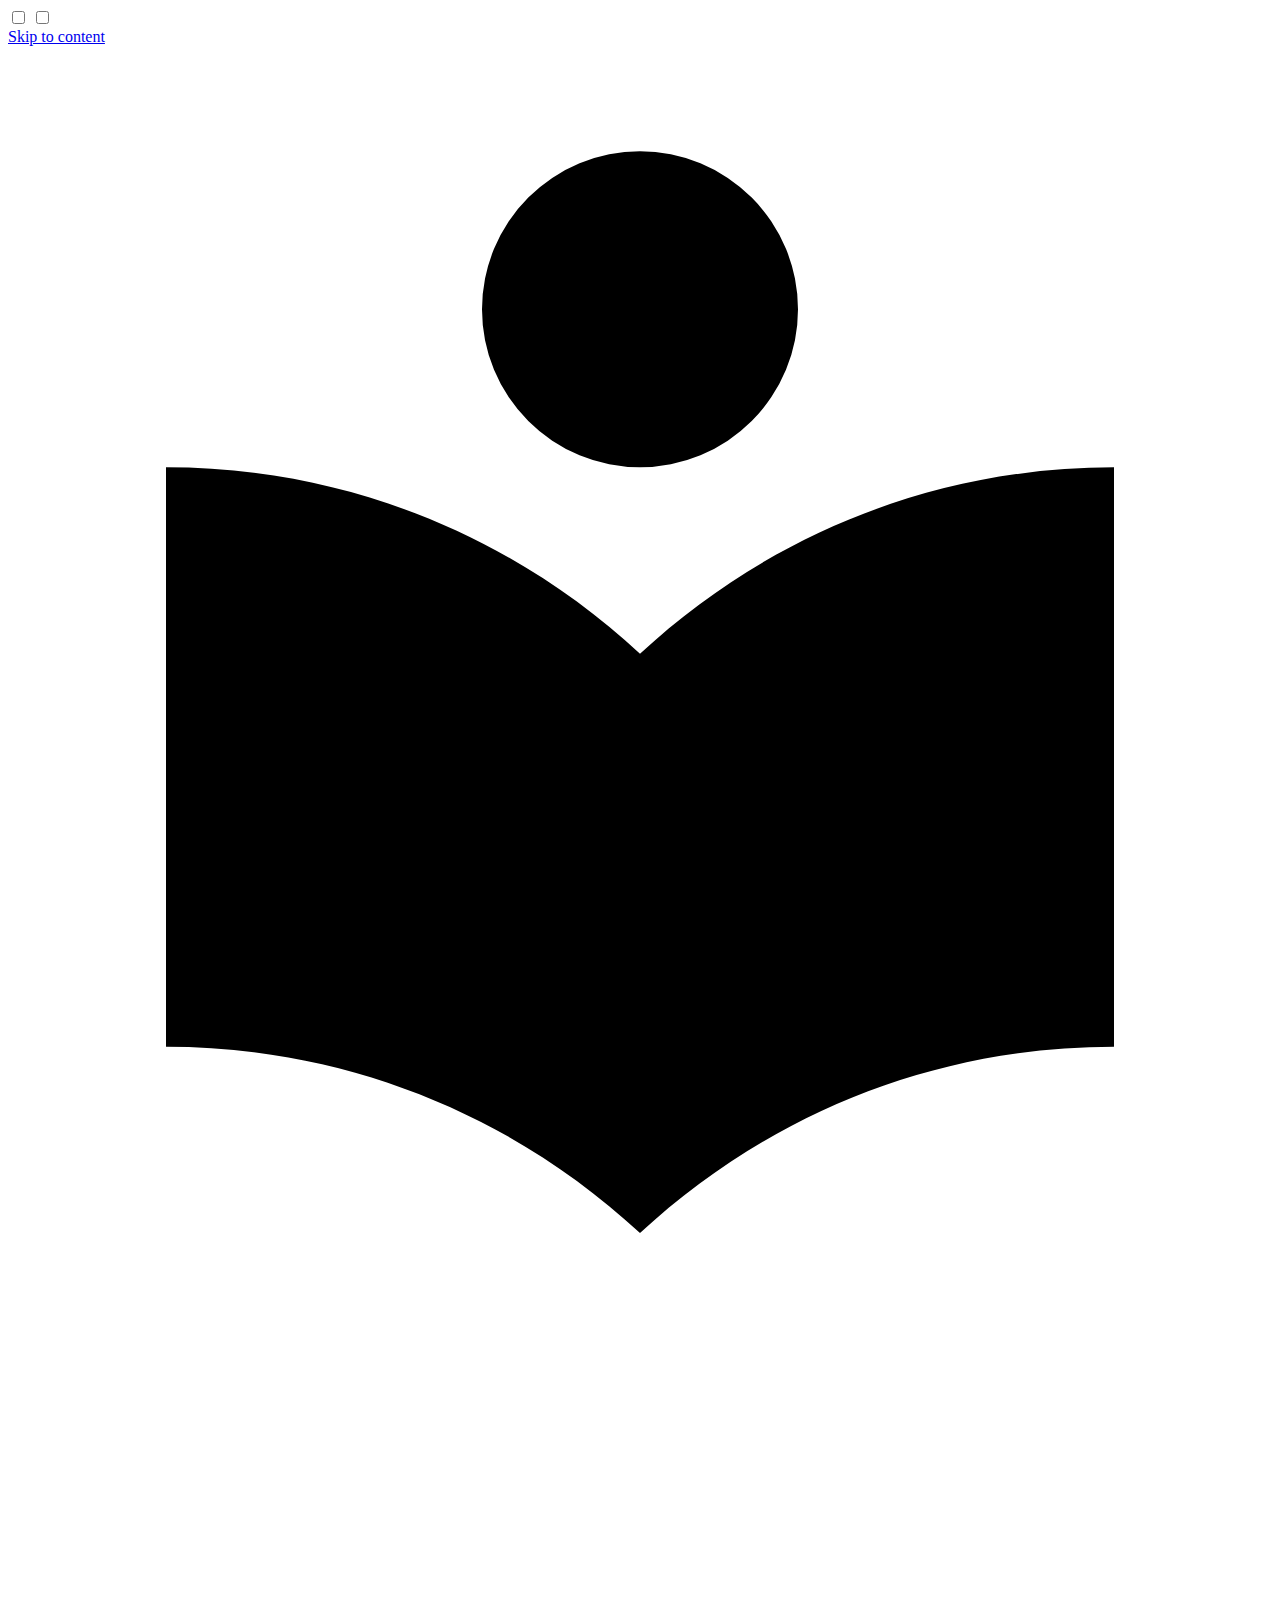
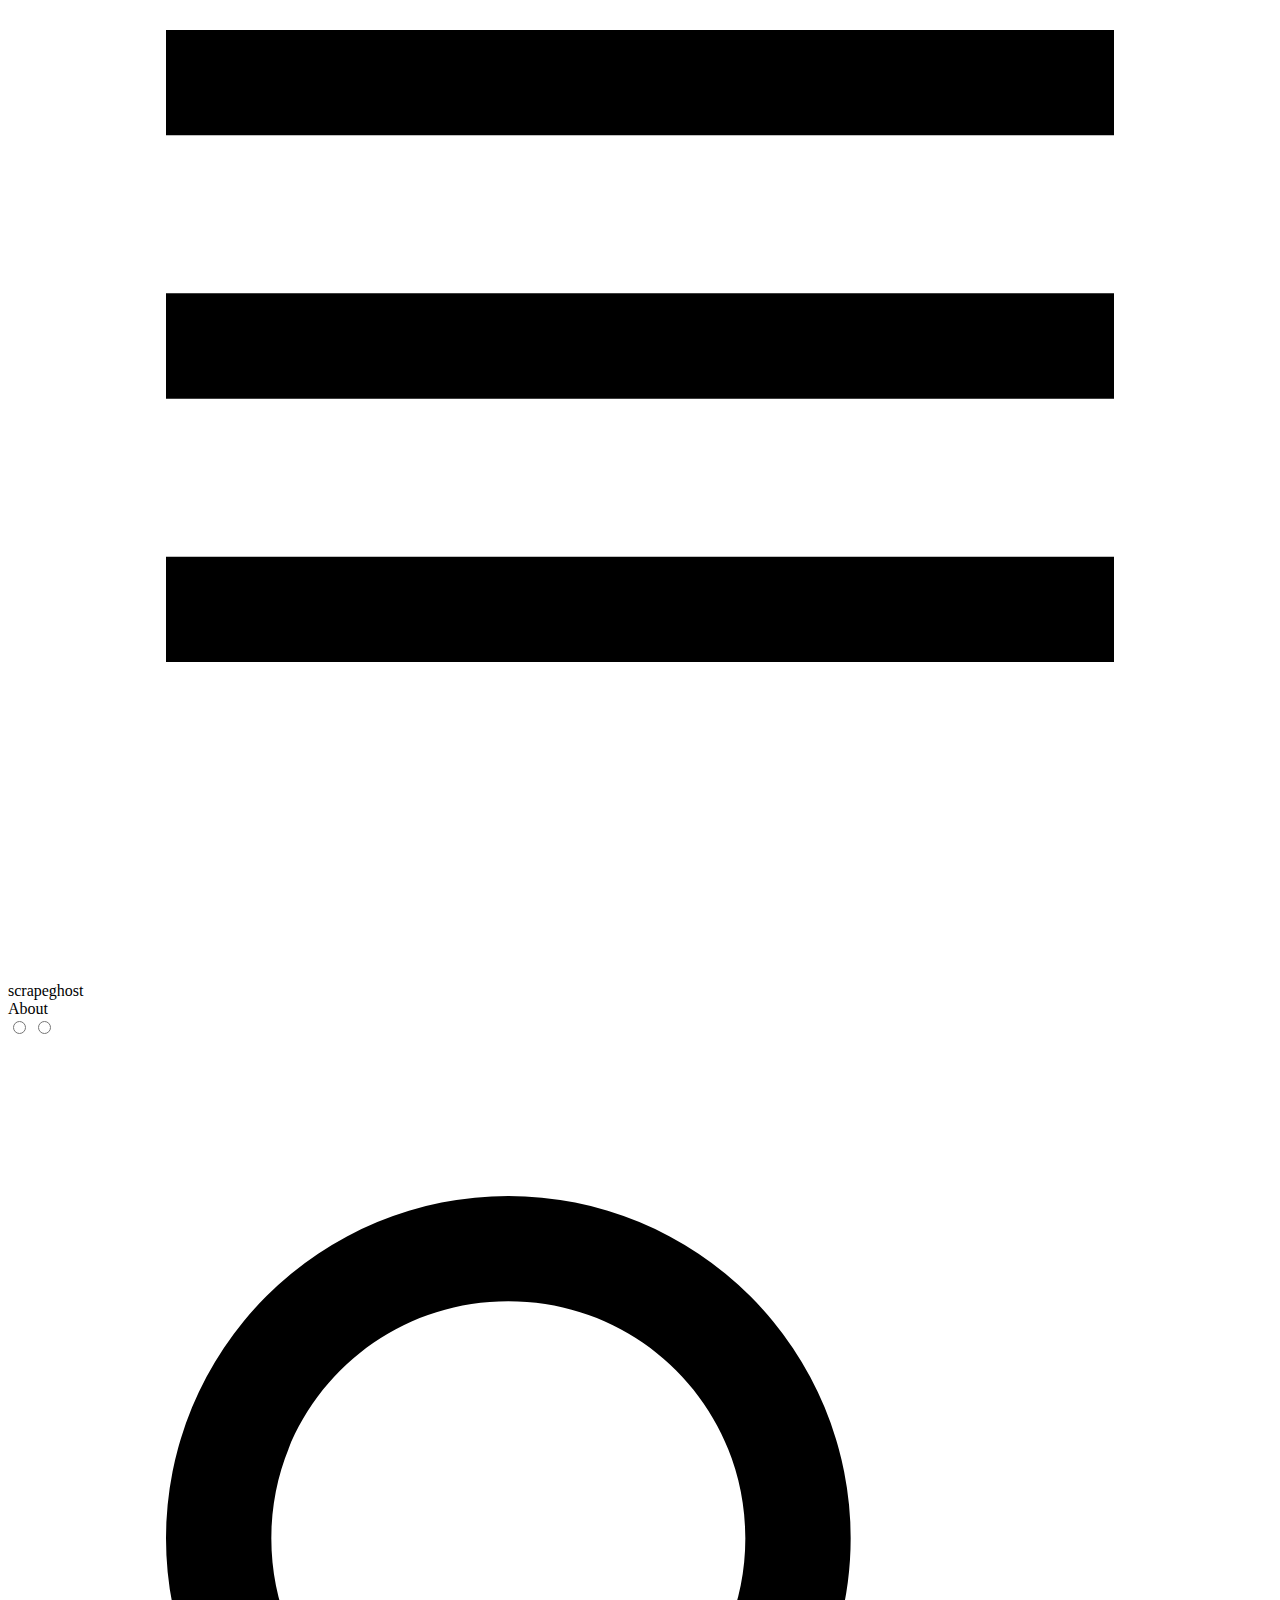
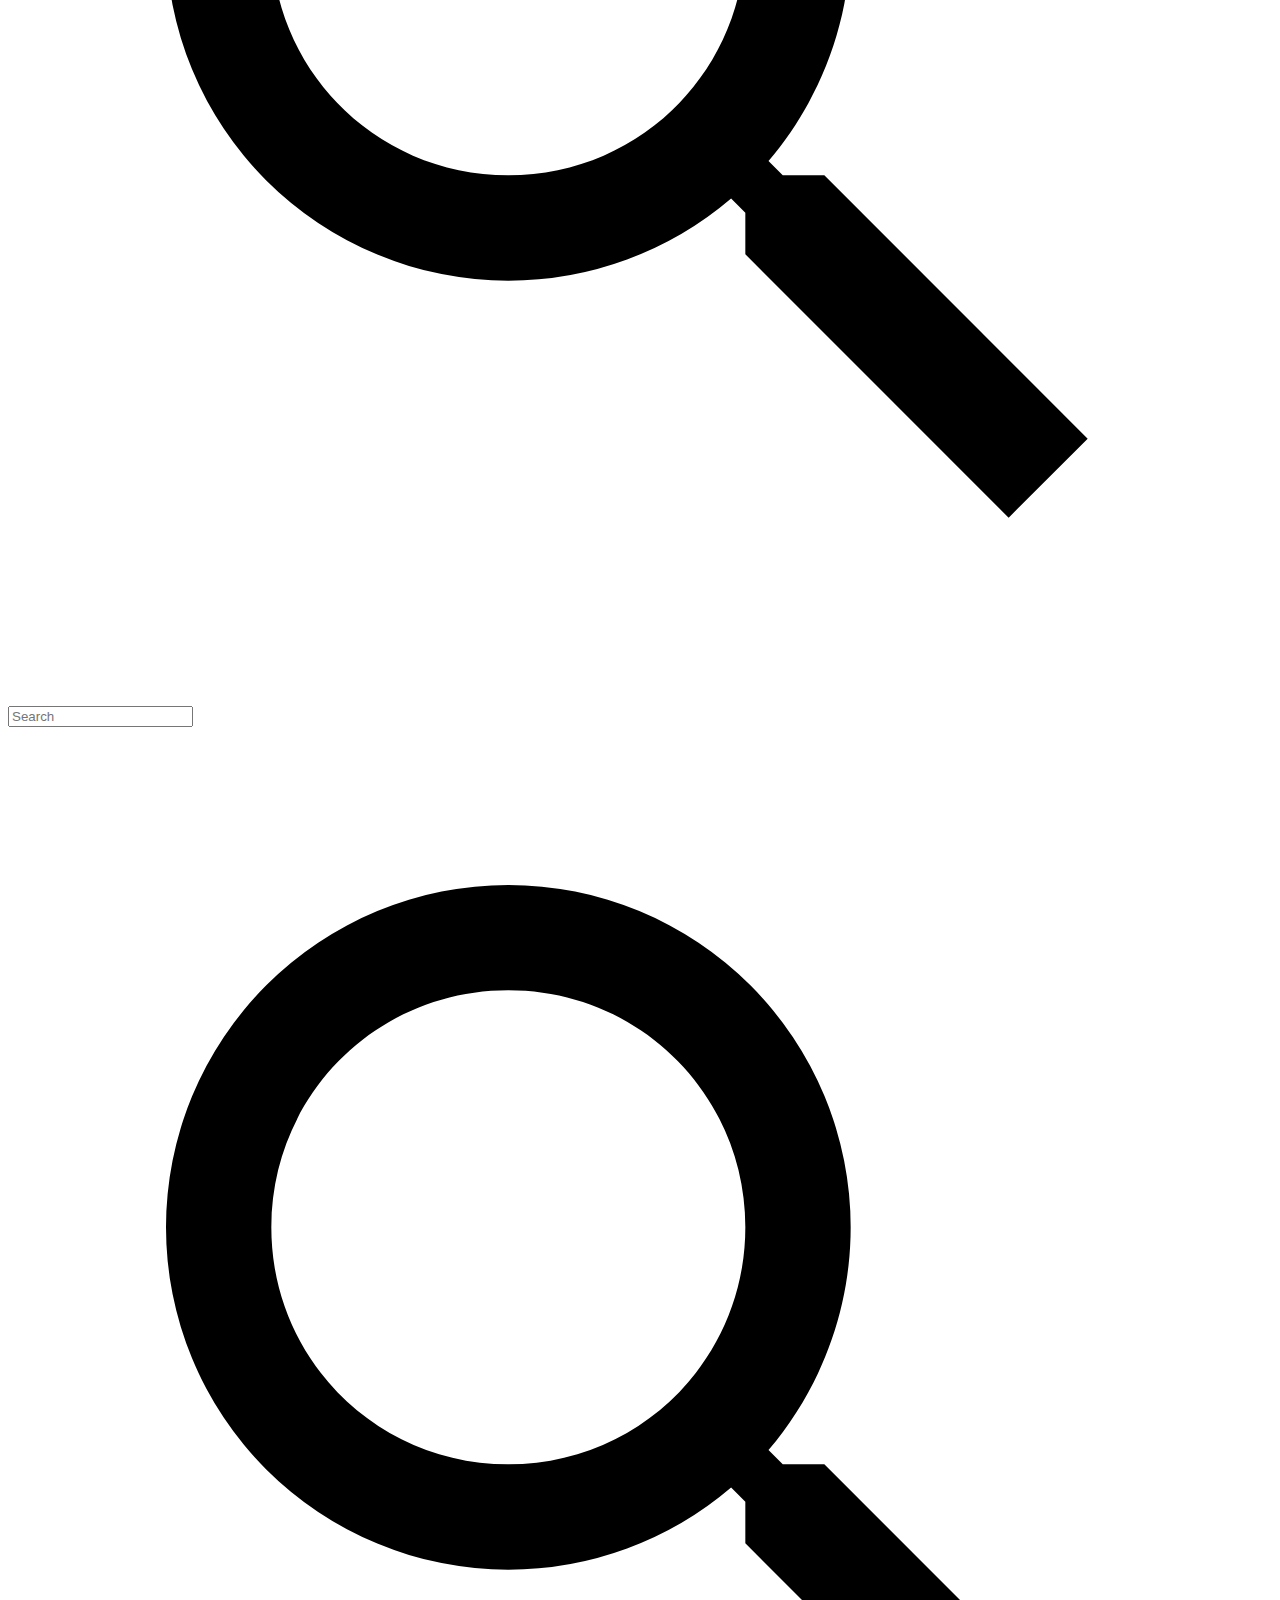
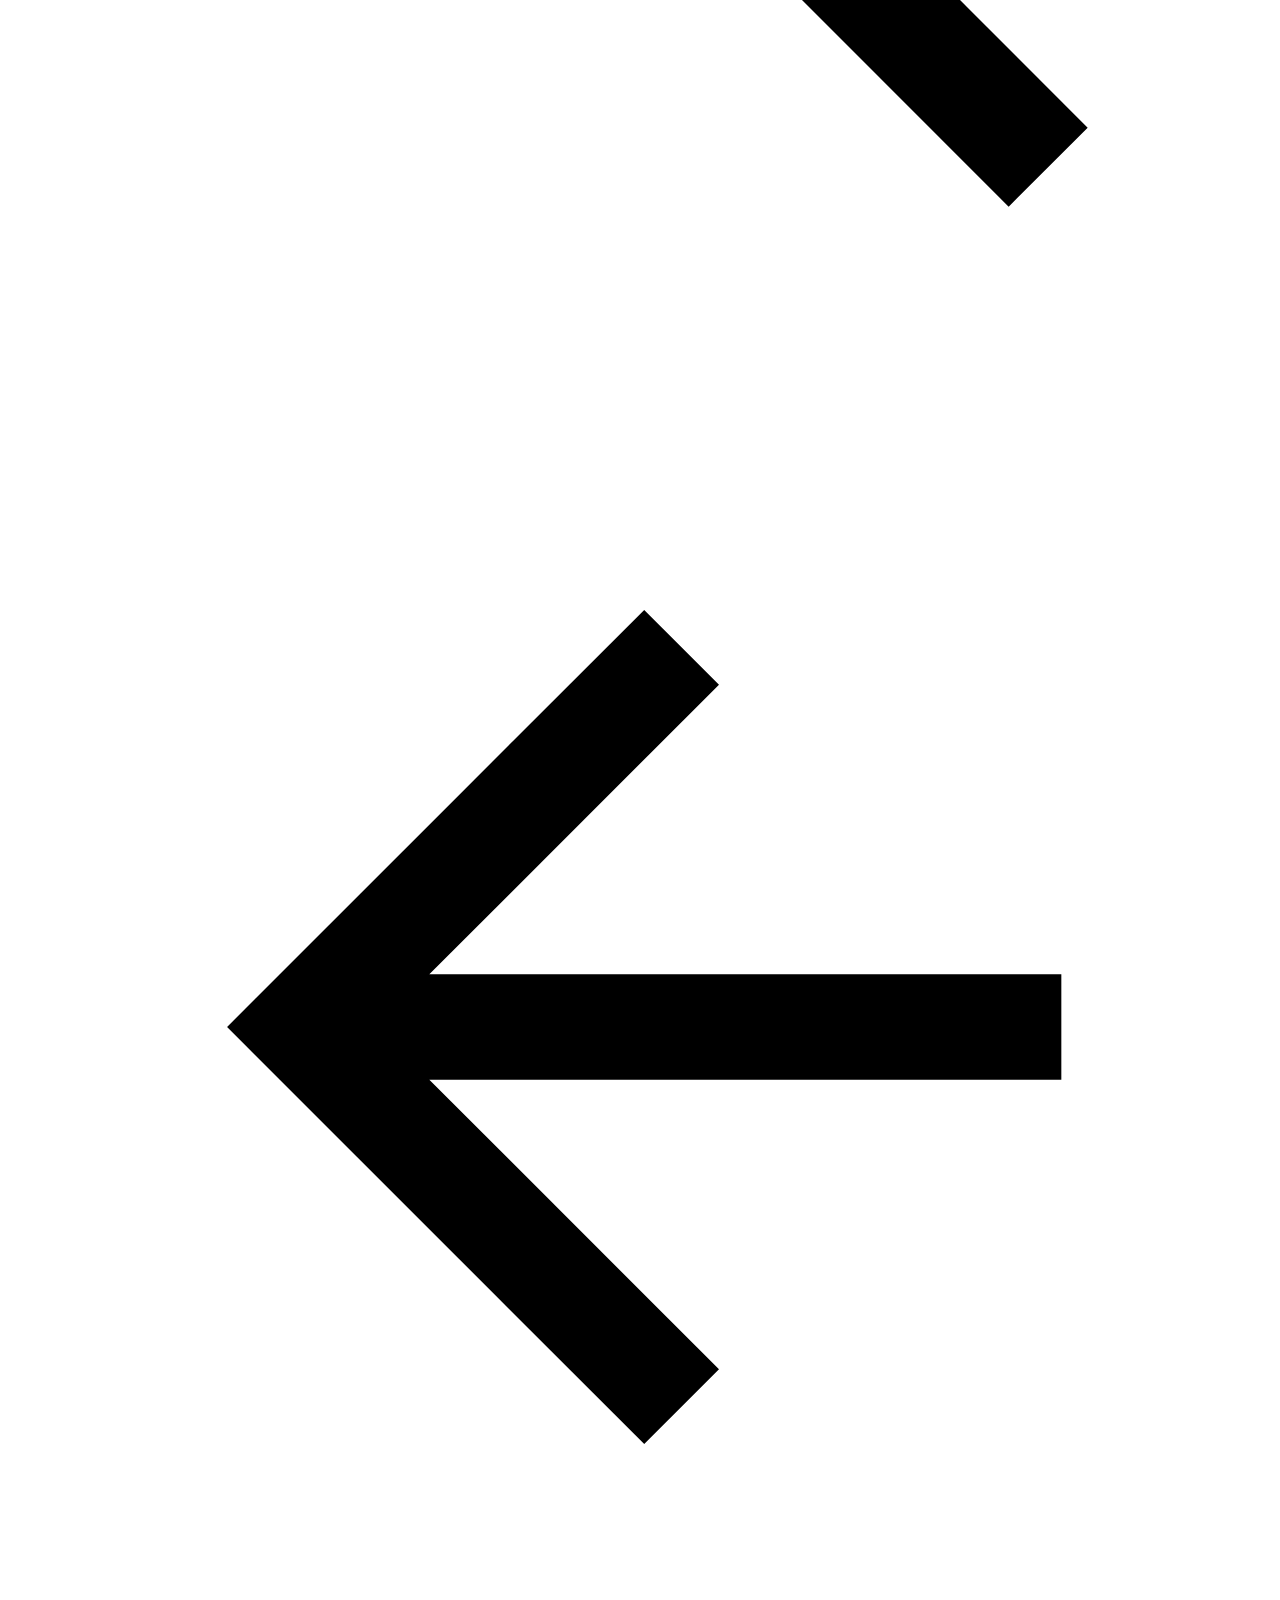
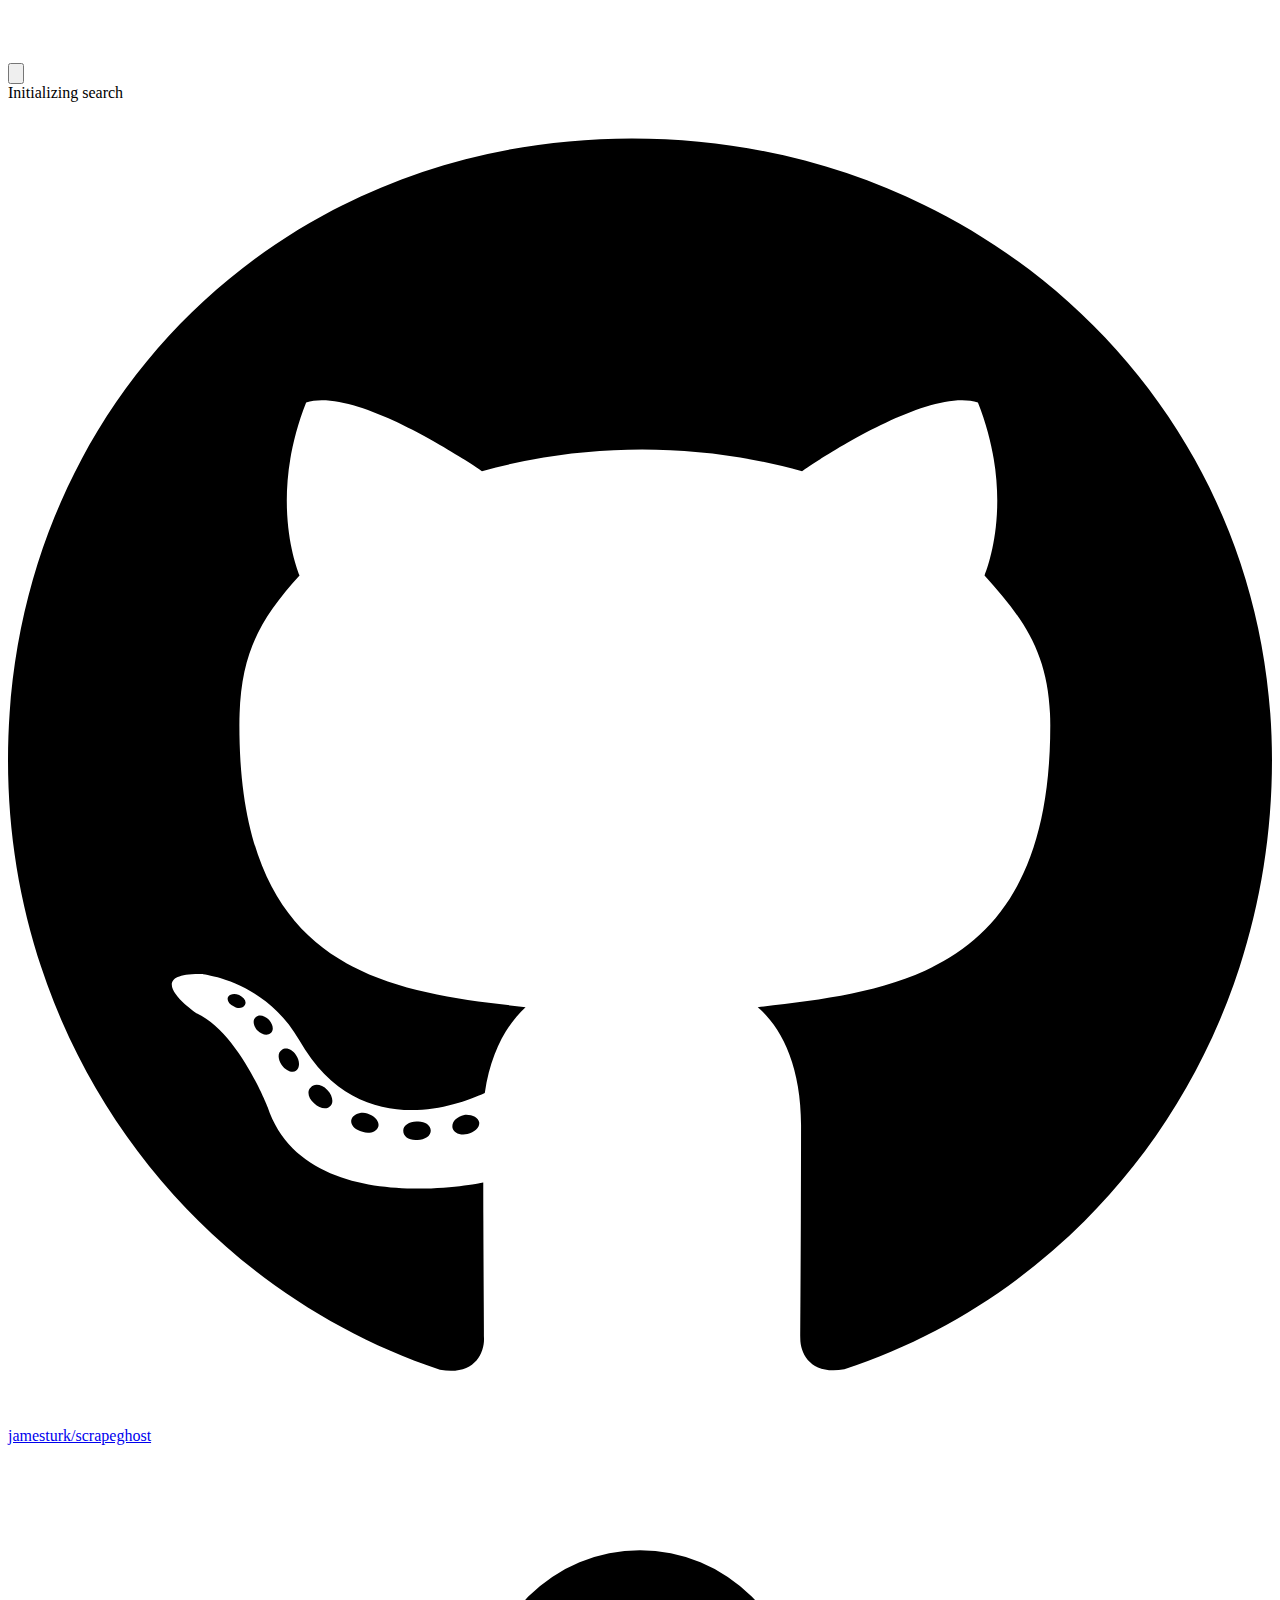
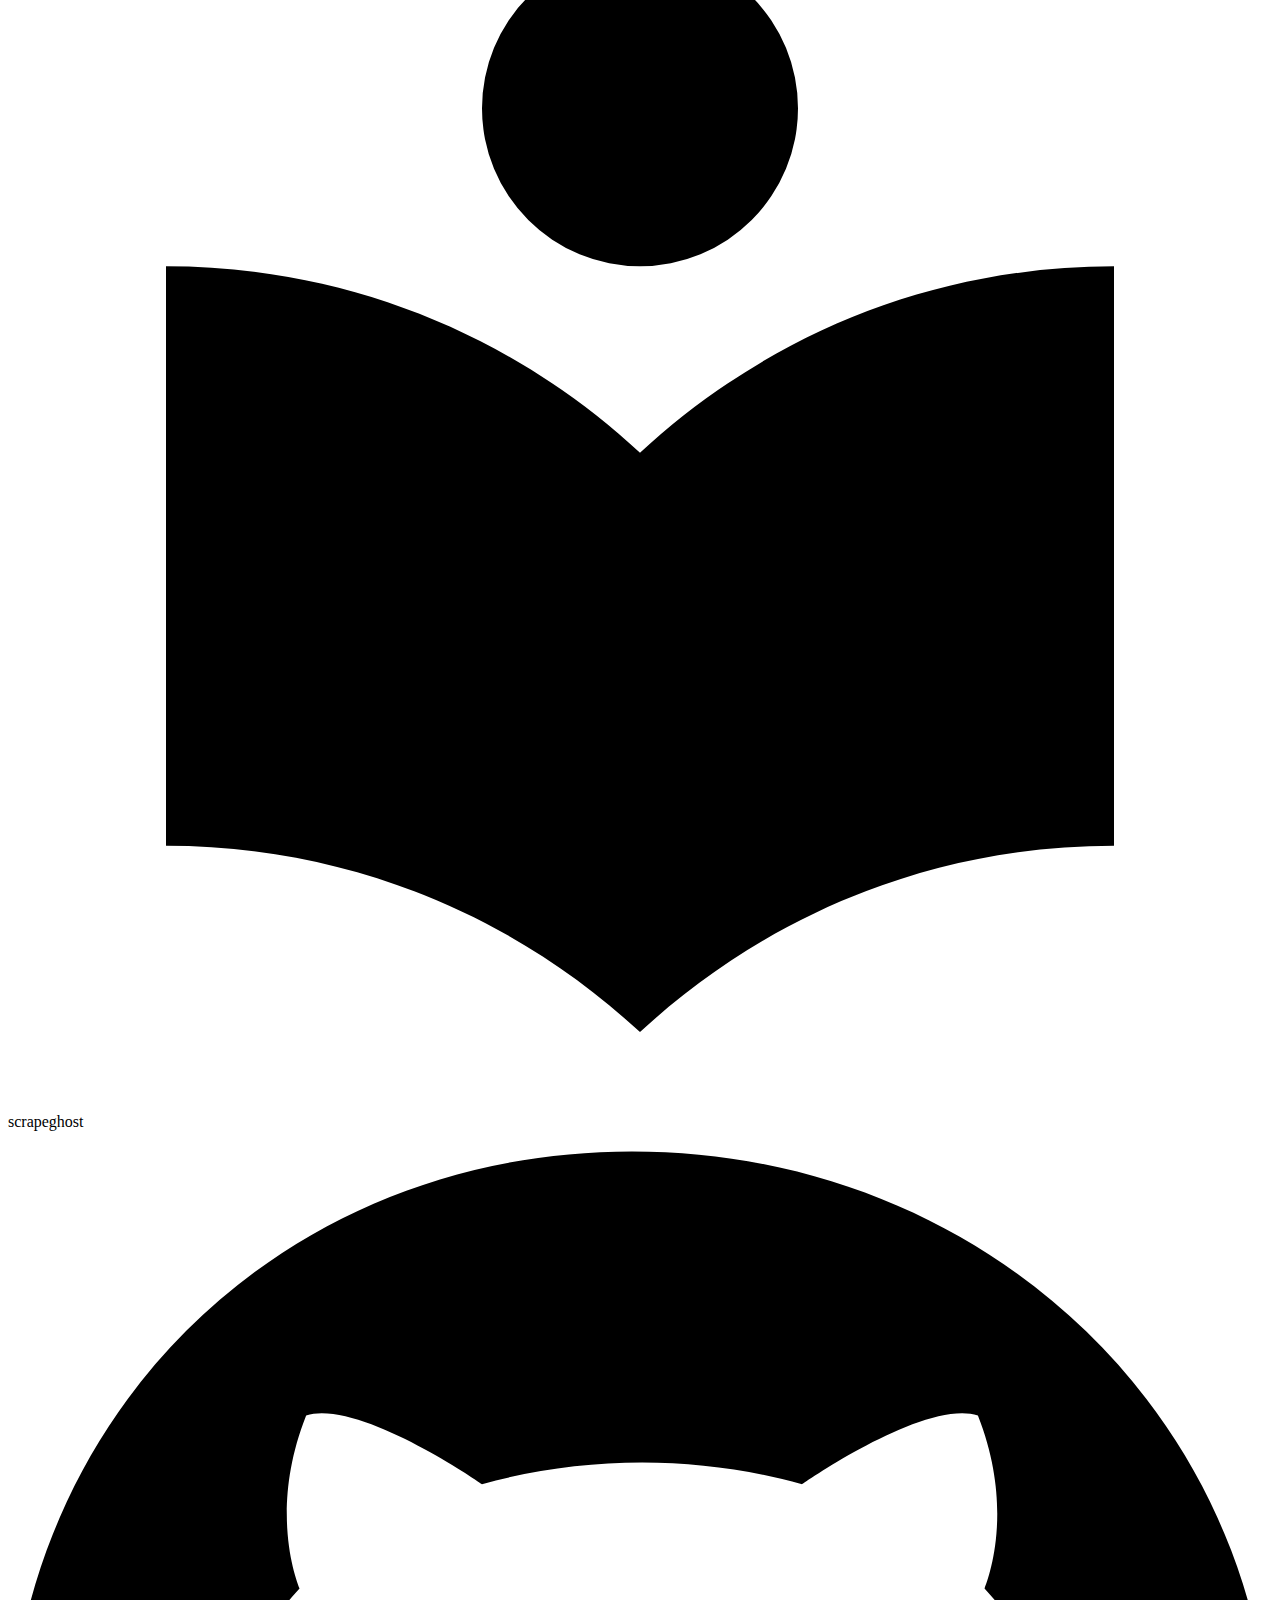
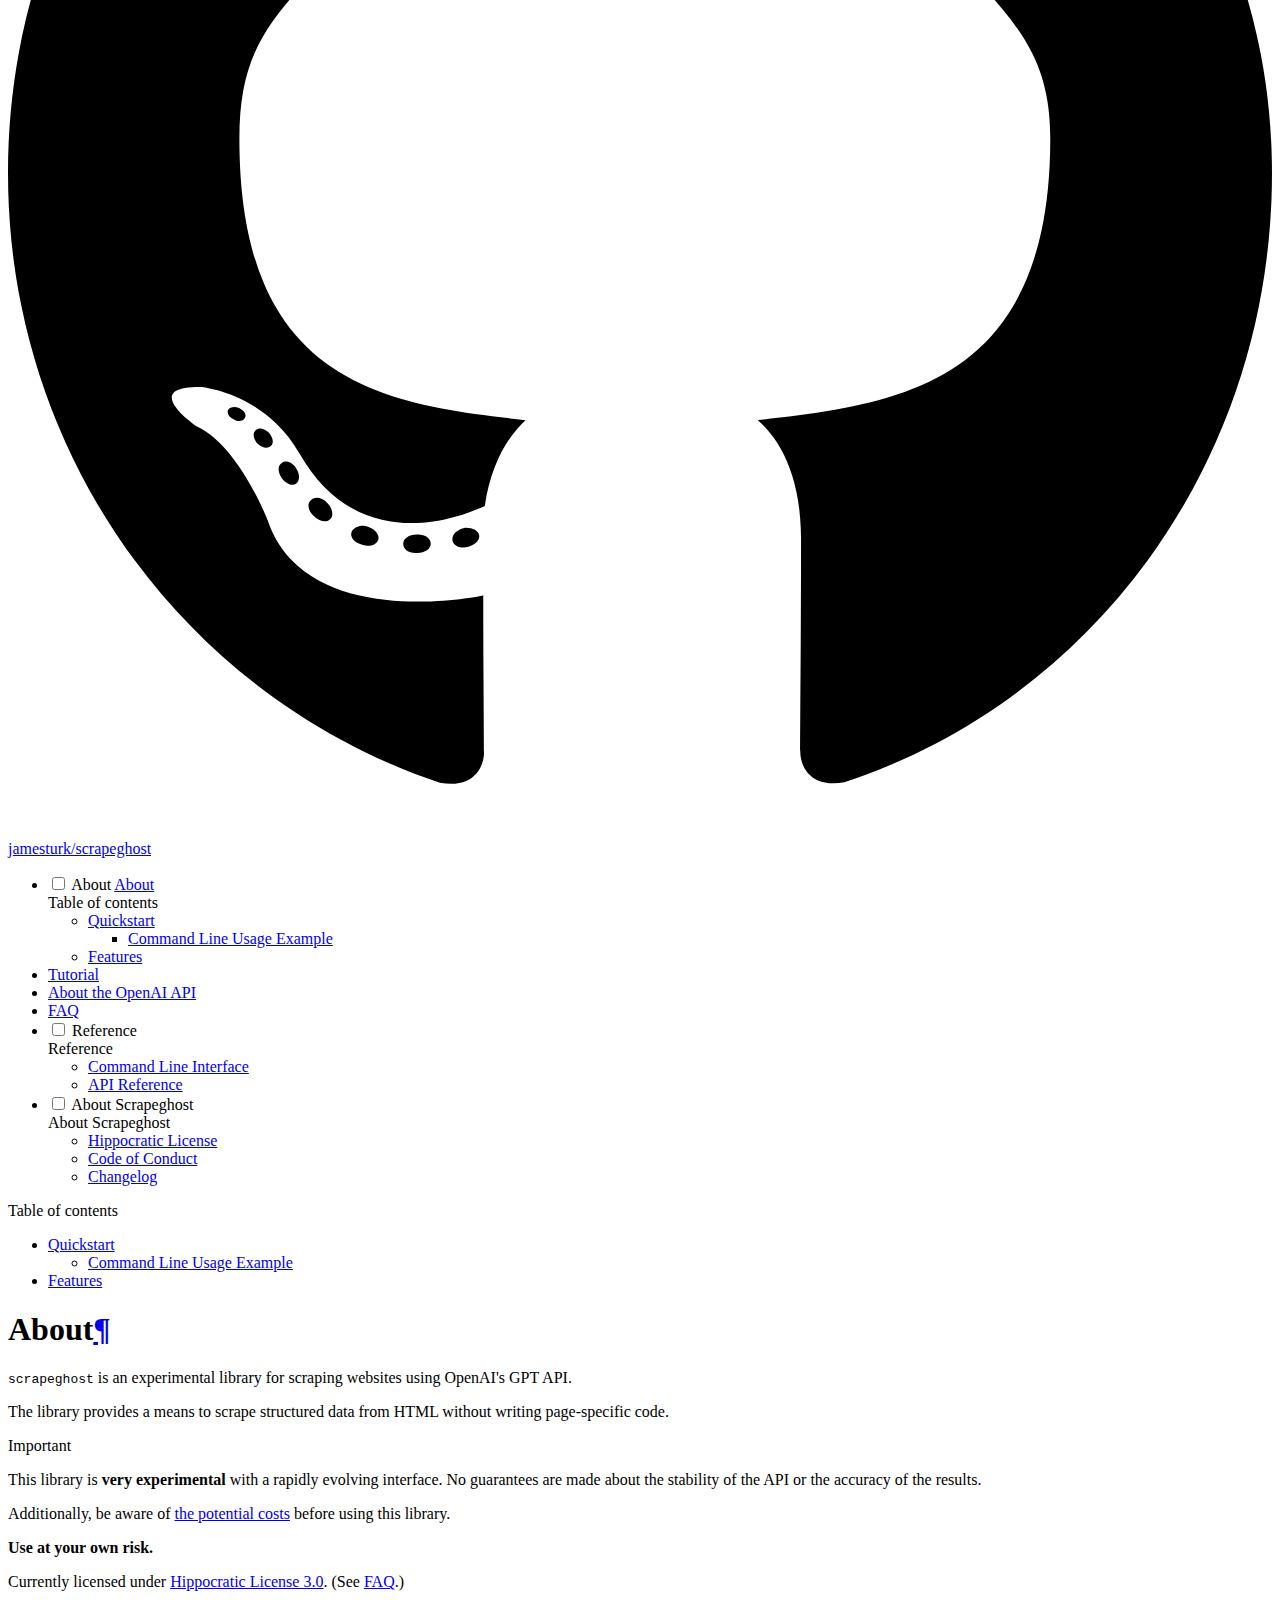
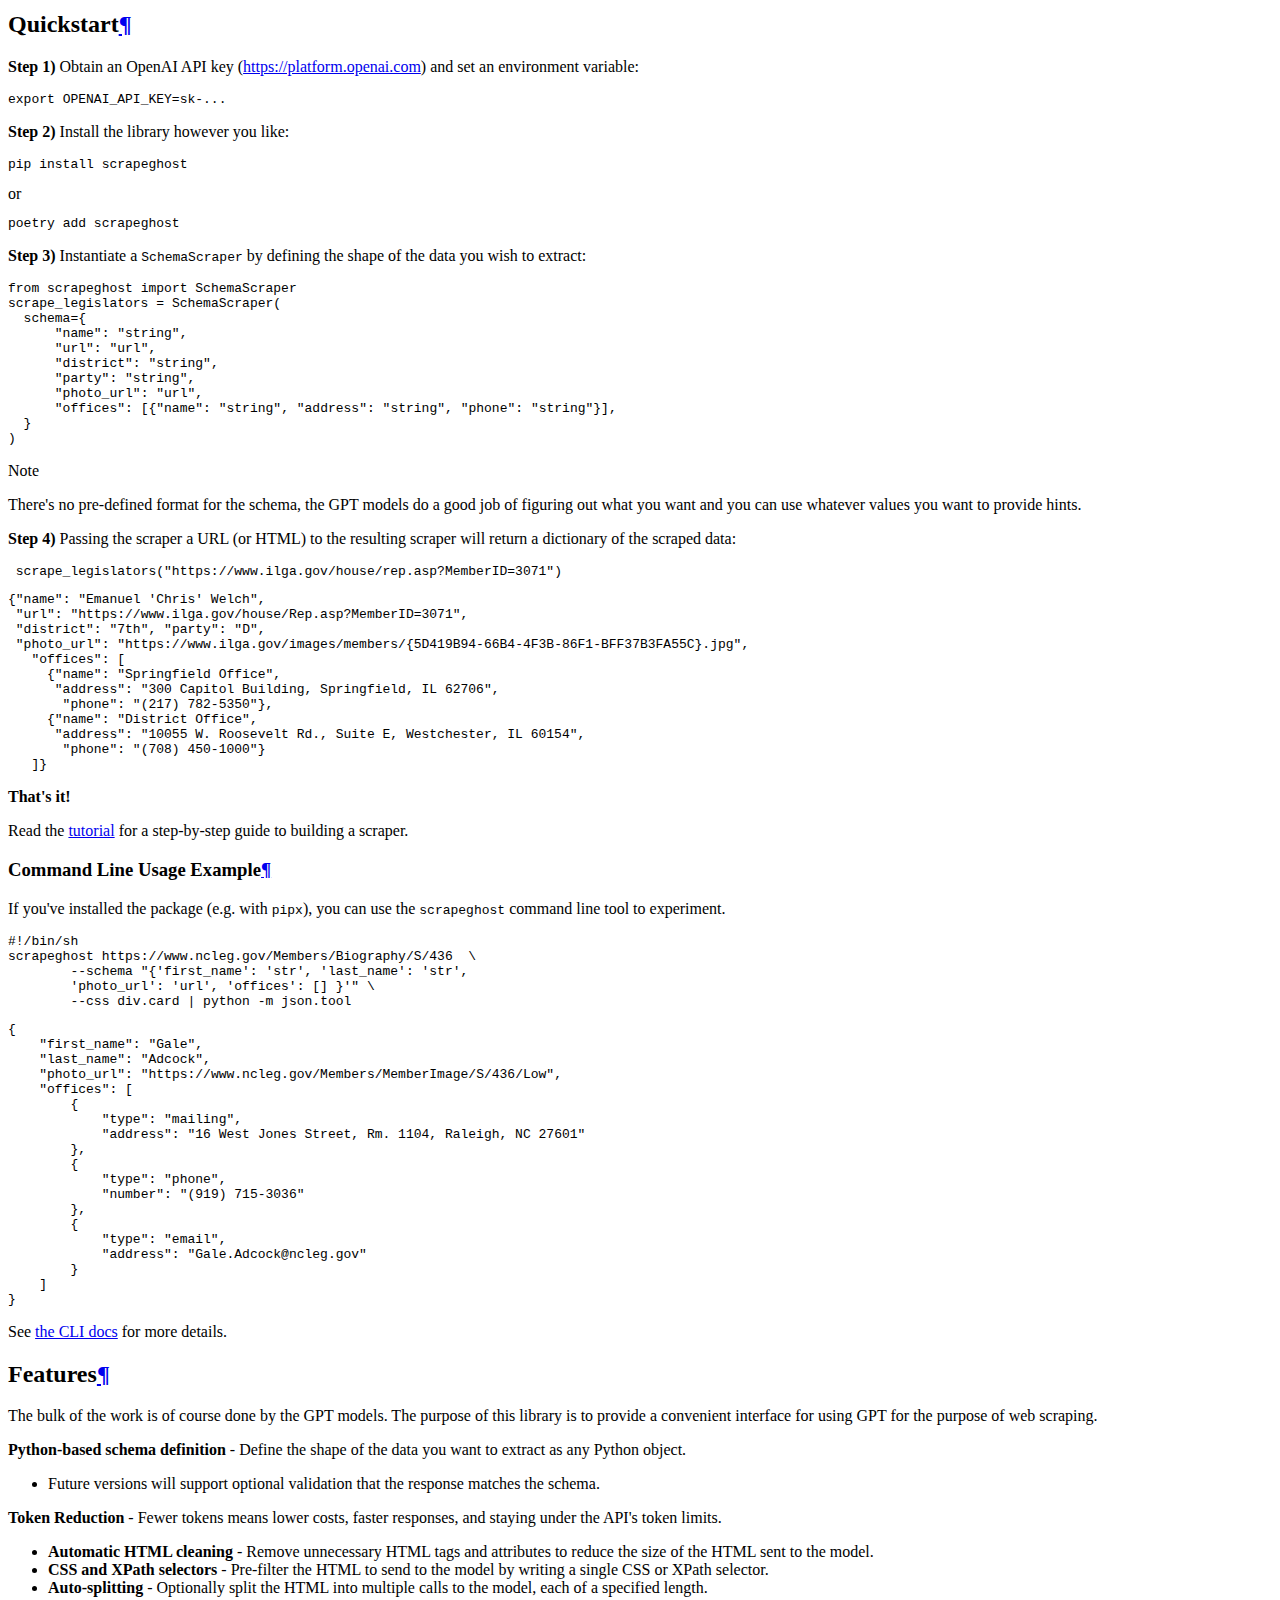
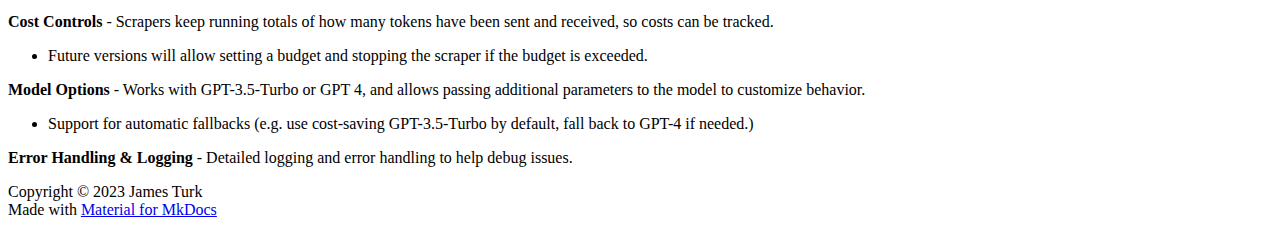
==== index.html @ 6bfce8fb "Deployed c2298d1 with MkDocs version: 1.4.2" ====
<!doctype html>
<html lang="en" class="no-js">
  <head>
    
      <meta charset="utf-8">
      <meta name="viewport" content="width=device-width,initial-scale=1">
      
        <meta name="description" content="An experimental library for automated web scraping with GPT.">
      
      
        <meta name="author" content="James Turk">
      
      
        <link rel="canonical" href="https://jamesturk.github.io/scrapeghost/">
      
      
      
        <link rel="next" href="tutorial/">
      
      <link rel="icon" href="assets/images/favicon.png">
      <meta name="generator" content="mkdocs-1.4.2, mkdocs-material-9.1.3">
    
    
      
        <title>scrapeghost</title>
      
    
    
      <link rel="stylesheet" href="assets/stylesheets/main.c4a75a56.min.css">
      
        
        <link rel="stylesheet" href="assets/stylesheets/palette.a0c5b2b5.min.css">
      
      

    
    
    
      
        
        
        <link rel="preconnect" href="https://fonts.gstatic.com" crossorigin>
        <link rel="stylesheet" href="https://fonts.googleapis.com/css?family=Roboto:300,300i,400,400i,700,700i%7CRoboto+Mono:400,400i,700,700i&display=fallback">
        <style>:root{--md-text-font:"Roboto";--md-code-font:"Roboto Mono"}</style>
      
    
    
      <link rel="stylesheet" href="assets/extra.css">
    
    <script>__md_scope=new URL(".",location),__md_hash=e=>[...e].reduce((e,_)=>(e<<5)-e+_.charCodeAt(0),0),__md_get=(e,_=localStorage,t=__md_scope)=>JSON.parse(_.getItem(t.pathname+"."+e)),__md_set=(e,_,t=localStorage,a=__md_scope)=>{try{t.setItem(a.pathname+"."+e,JSON.stringify(_))}catch(e){}}</script>
    
      

    
    
    
  </head>
  
  
    
    
      
    
    
    
    
    <body dir="ltr" data-md-color-scheme="default" data-md-color-primary="deeppurple" data-md-color-accent="purple">
  
    
    
      <script>var palette=__md_get("__palette");if(palette&&"object"==typeof palette.color)for(var key of Object.keys(palette.color))document.body.setAttribute("data-md-color-"+key,palette.color[key])</script>
    
    <input class="md-toggle" data-md-toggle="drawer" type="checkbox" id="__drawer" autocomplete="off">
    <input class="md-toggle" data-md-toggle="search" type="checkbox" id="__search" autocomplete="off">
    <label class="md-overlay" for="__drawer"></label>
    <div data-md-component="skip">
      
        
        <a href="#about" class="md-skip">
          Skip to content
        </a>
      
    </div>
    <div data-md-component="announce">
      
    </div>
    
    
      

  

<header class="md-header md-header--shadow" data-md-component="header">
  <nav class="md-header__inner md-grid" aria-label="Header">
    <a href="." title="scrapeghost" class="md-header__button md-logo" aria-label="scrapeghost" data-md-component="logo">
      
  
  <svg xmlns="http://www.w3.org/2000/svg" viewBox="0 0 24 24"><path d="M12 8a3 3 0 0 0 3-3 3 3 0 0 0-3-3 3 3 0 0 0-3 3 3 3 0 0 0 3 3m0 3.54C9.64 9.35 6.5 8 3 8v11c3.5 0 6.64 1.35 9 3.54 2.36-2.19 5.5-3.54 9-3.54V8c-3.5 0-6.64 1.35-9 3.54Z"/></svg>

    </a>
    <label class="md-header__button md-icon" for="__drawer">
      <svg xmlns="http://www.w3.org/2000/svg" viewBox="0 0 24 24"><path d="M3 6h18v2H3V6m0 5h18v2H3v-2m0 5h18v2H3v-2Z"/></svg>
    </label>
    <div class="md-header__title" data-md-component="header-title">
      <div class="md-header__ellipsis">
        <div class="md-header__topic">
          <span class="md-ellipsis">
            scrapeghost
          </span>
        </div>
        <div class="md-header__topic" data-md-component="header-topic">
          <span class="md-ellipsis">
            
              About
            
          </span>
        </div>
      </div>
    </div>
    
      <form class="md-header__option" data-md-component="palette">
        
          
          <input class="md-option" data-md-color-media="" data-md-color-scheme="default" data-md-color-primary="deeppurple" data-md-color-accent="purple"  aria-label="Switch to dark mode"  type="radio" name="__palette" id="__palette_1">
          
            <label class="md-header__button md-icon" title="Switch to dark mode" for="__palette_2" hidden>
              <svg xmlns="http://www.w3.org/2000/svg" viewBox="0 0 24 24"><path d="M17 6H7c-3.31 0-6 2.69-6 6s2.69 6 6 6h10c3.31 0 6-2.69 6-6s-2.69-6-6-6zm0 10H7c-2.21 0-4-1.79-4-4s1.79-4 4-4h10c2.21 0 4 1.79 4 4s-1.79 4-4 4zM7 9c-1.66 0-3 1.34-3 3s1.34 3 3 3 3-1.34 3-3-1.34-3-3-3z"/></svg>
            </label>
          
        
          
          <input class="md-option" data-md-color-media="" data-md-color-scheme="slate" data-md-color-primary="deeppurple" data-md-color-accent="purple"  aria-label="Switch to light mode"  type="radio" name="__palette" id="__palette_2">
          
            <label class="md-header__button md-icon" title="Switch to light mode" for="__palette_1" hidden>
              <svg xmlns="http://www.w3.org/2000/svg" viewBox="0 0 24 24"><path d="M17 7H7a5 5 0 0 0-5 5 5 5 0 0 0 5 5h10a5 5 0 0 0 5-5 5 5 0 0 0-5-5m0 8a3 3 0 0 1-3-3 3 3 0 0 1 3-3 3 3 0 0 1 3 3 3 3 0 0 1-3 3Z"/></svg>
            </label>
          
        
      </form>
    
    
    
      <label class="md-header__button md-icon" for="__search">
        <svg xmlns="http://www.w3.org/2000/svg" viewBox="0 0 24 24"><path d="M9.5 3A6.5 6.5 0 0 1 16 9.5c0 1.61-.59 3.09-1.56 4.23l.27.27h.79l5 5-1.5 1.5-5-5v-.79l-.27-.27A6.516 6.516 0 0 1 9.5 16 6.5 6.5 0 0 1 3 9.5 6.5 6.5 0 0 1 9.5 3m0 2C7 5 5 7 5 9.5S7 14 9.5 14 14 12 14 9.5 12 5 9.5 5Z"/></svg>
      </label>
      <div class="md-search" data-md-component="search" role="dialog">
  <label class="md-search__overlay" for="__search"></label>
  <div class="md-search__inner" role="search">
    <form class="md-search__form" name="search">
      <input type="text" class="md-search__input" name="query" aria-label="Search" placeholder="Search" autocapitalize="off" autocorrect="off" autocomplete="off" spellcheck="false" data-md-component="search-query" required>
      <label class="md-search__icon md-icon" for="__search">
        <svg xmlns="http://www.w3.org/2000/svg" viewBox="0 0 24 24"><path d="M9.5 3A6.5 6.5 0 0 1 16 9.5c0 1.61-.59 3.09-1.56 4.23l.27.27h.79l5 5-1.5 1.5-5-5v-.79l-.27-.27A6.516 6.516 0 0 1 9.5 16 6.5 6.5 0 0 1 3 9.5 6.5 6.5 0 0 1 9.5 3m0 2C7 5 5 7 5 9.5S7 14 9.5 14 14 12 14 9.5 12 5 9.5 5Z"/></svg>
        <svg xmlns="http://www.w3.org/2000/svg" viewBox="0 0 24 24"><path d="M20 11v2H8l5.5 5.5-1.42 1.42L4.16 12l7.92-7.92L13.5 5.5 8 11h12Z"/></svg>
      </label>
      <nav class="md-search__options" aria-label="Search">
        
        <button type="reset" class="md-search__icon md-icon" title="Clear" aria-label="Clear" tabindex="-1">
          <svg xmlns="http://www.w3.org/2000/svg" viewBox="0 0 24 24"><path d="M19 6.41 17.59 5 12 10.59 6.41 5 5 6.41 10.59 12 5 17.59 6.41 19 12 13.41 17.59 19 19 17.59 13.41 12 19 6.41Z"/></svg>
        </button>
      </nav>
      
    </form>
    <div class="md-search__output">
      <div class="md-search__scrollwrap" data-md-scrollfix>
        <div class="md-search-result" data-md-component="search-result">
          <div class="md-search-result__meta">
            Initializing search
          </div>
          <ol class="md-search-result__list" role="presentation"></ol>
        </div>
      </div>
    </div>
  </div>
</div>
    
    
      <div class="md-header__source">
        <a href="https://github.com/jamesturk/scrapeghost/" title="Go to repository" class="md-source" data-md-component="source">
  <div class="md-source__icon md-icon">
    
    <svg xmlns="http://www.w3.org/2000/svg" viewBox="0 0 496 512"><!--! Font Awesome Free 6.3.0 by @fontawesome - https://fontawesome.com License - https://fontawesome.com/license/free (Icons: CC BY 4.0, Fonts: SIL OFL 1.1, Code: MIT License) Copyright 2023 Fonticons, Inc.--><path d="M165.9 397.4c0 2-2.3 3.6-5.2 3.6-3.3.3-5.6-1.3-5.6-3.6 0-2 2.3-3.6 5.2-3.6 3-.3 5.6 1.3 5.6 3.6zm-31.1-4.5c-.7 2 1.3 4.3 4.3 4.9 2.6 1 5.6 0 6.2-2s-1.3-4.3-4.3-5.2c-2.6-.7-5.5.3-6.2 2.3zm44.2-1.7c-2.9.7-4.9 2.6-4.6 4.9.3 2 2.9 3.3 5.9 2.6 2.9-.7 4.9-2.6 4.6-4.6-.3-1.9-3-3.2-5.9-2.9zM244.8 8C106.1 8 0 113.3 0 252c0 110.9 69.8 205.8 169.5 239.2 12.8 2.3 17.3-5.6 17.3-12.1 0-6.2-.3-40.4-.3-61.4 0 0-70 15-84.7-29.8 0 0-11.4-29.1-27.8-36.6 0 0-22.9-15.7 1.6-15.4 0 0 24.9 2 38.6 25.8 21.9 38.6 58.6 27.5 72.9 20.9 2.3-16 8.8-27.1 16-33.7-55.9-6.2-112.3-14.3-112.3-110.5 0-27.5 7.6-41.3 23.6-58.9-2.6-6.5-11.1-33.3 2.6-67.9 20.9-6.5 69 27 69 27 20-5.6 41.5-8.5 62.8-8.5s42.8 2.9 62.8 8.5c0 0 48.1-33.6 69-27 13.7 34.7 5.2 61.4 2.6 67.9 16 17.7 25.8 31.5 25.8 58.9 0 96.5-58.9 104.2-114.8 110.5 9.2 7.9 17 22.9 17 46.4 0 33.7-.3 75.4-.3 83.6 0 6.5 4.6 14.4 17.3 12.1C428.2 457.8 496 362.9 496 252 496 113.3 383.5 8 244.8 8zM97.2 352.9c-1.3 1-1 3.3.7 5.2 1.6 1.6 3.9 2.3 5.2 1 1.3-1 1-3.3-.7-5.2-1.6-1.6-3.9-2.3-5.2-1zm-10.8-8.1c-.7 1.3.3 2.9 2.3 3.9 1.6 1 3.6.7 4.3-.7.7-1.3-.3-2.9-2.3-3.9-2-.6-3.6-.3-4.3.7zm32.4 35.6c-1.6 1.3-1 4.3 1.3 6.2 2.3 2.3 5.2 2.6 6.5 1 1.3-1.3.7-4.3-1.3-6.2-2.2-2.3-5.2-2.6-6.5-1zm-11.4-14.7c-1.6 1-1.6 3.6 0 5.9 1.6 2.3 4.3 3.3 5.6 2.3 1.6-1.3 1.6-3.9 0-6.2-1.4-2.3-4-3.3-5.6-2z"/></svg>
  </div>
  <div class="md-source__repository">
    jamesturk/scrapeghost
  </div>
</a>
      </div>
    
  </nav>
  
</header>
    
    <div class="md-container" data-md-component="container">
      
      
        
          
        
      
      <main class="md-main" data-md-component="main">
        <div class="md-main__inner md-grid">
          
            
              
              <div class="md-sidebar md-sidebar--primary" data-md-component="sidebar" data-md-type="navigation" >
                <div class="md-sidebar__scrollwrap">
                  <div class="md-sidebar__inner">
                    


<nav class="md-nav md-nav--primary" aria-label="Navigation" data-md-level="0">
  <label class="md-nav__title" for="__drawer">
    <a href="." title="scrapeghost" class="md-nav__button md-logo" aria-label="scrapeghost" data-md-component="logo">
      
  
  <svg xmlns="http://www.w3.org/2000/svg" viewBox="0 0 24 24"><path d="M12 8a3 3 0 0 0 3-3 3 3 0 0 0-3-3 3 3 0 0 0-3 3 3 3 0 0 0 3 3m0 3.54C9.64 9.35 6.5 8 3 8v11c3.5 0 6.64 1.35 9 3.54 2.36-2.19 5.5-3.54 9-3.54V8c-3.5 0-6.64 1.35-9 3.54Z"/></svg>

    </a>
    scrapeghost
  </label>
  
    <div class="md-nav__source">
      <a href="https://github.com/jamesturk/scrapeghost/" title="Go to repository" class="md-source" data-md-component="source">
  <div class="md-source__icon md-icon">
    
    <svg xmlns="http://www.w3.org/2000/svg" viewBox="0 0 496 512"><!--! Font Awesome Free 6.3.0 by @fontawesome - https://fontawesome.com License - https://fontawesome.com/license/free (Icons: CC BY 4.0, Fonts: SIL OFL 1.1, Code: MIT License) Copyright 2023 Fonticons, Inc.--><path d="M165.9 397.4c0 2-2.3 3.6-5.2 3.6-3.3.3-5.6-1.3-5.6-3.6 0-2 2.3-3.6 5.2-3.6 3-.3 5.6 1.3 5.6 3.6zm-31.1-4.5c-.7 2 1.3 4.3 4.3 4.9 2.6 1 5.6 0 6.2-2s-1.3-4.3-4.3-5.2c-2.6-.7-5.5.3-6.2 2.3zm44.2-1.7c-2.9.7-4.9 2.6-4.6 4.9.3 2 2.9 3.3 5.9 2.6 2.9-.7 4.9-2.6 4.6-4.6-.3-1.9-3-3.2-5.9-2.9zM244.8 8C106.1 8 0 113.3 0 252c0 110.9 69.8 205.8 169.5 239.2 12.8 2.3 17.3-5.6 17.3-12.1 0-6.2-.3-40.4-.3-61.4 0 0-70 15-84.7-29.8 0 0-11.4-29.1-27.8-36.6 0 0-22.9-15.7 1.6-15.4 0 0 24.9 2 38.6 25.8 21.9 38.6 58.6 27.5 72.9 20.9 2.3-16 8.8-27.1 16-33.7-55.9-6.2-112.3-14.3-112.3-110.5 0-27.5 7.6-41.3 23.6-58.9-2.6-6.5-11.1-33.3 2.6-67.9 20.9-6.5 69 27 69 27 20-5.6 41.5-8.5 62.8-8.5s42.8 2.9 62.8 8.5c0 0 48.1-33.6 69-27 13.7 34.7 5.2 61.4 2.6 67.9 16 17.7 25.8 31.5 25.8 58.9 0 96.5-58.9 104.2-114.8 110.5 9.2 7.9 17 22.9 17 46.4 0 33.7-.3 75.4-.3 83.6 0 6.5 4.6 14.4 17.3 12.1C428.2 457.8 496 362.9 496 252 496 113.3 383.5 8 244.8 8zM97.2 352.9c-1.3 1-1 3.3.7 5.2 1.6 1.6 3.9 2.3 5.2 1 1.3-1 1-3.3-.7-5.2-1.6-1.6-3.9-2.3-5.2-1zm-10.8-8.1c-.7 1.3.3 2.9 2.3 3.9 1.6 1 3.6.7 4.3-.7.7-1.3-.3-2.9-2.3-3.9-2-.6-3.6-.3-4.3.7zm32.4 35.6c-1.6 1.3-1 4.3 1.3 6.2 2.3 2.3 5.2 2.6 6.5 1 1.3-1.3.7-4.3-1.3-6.2-2.2-2.3-5.2-2.6-6.5-1zm-11.4-14.7c-1.6 1-1.6 3.6 0 5.9 1.6 2.3 4.3 3.3 5.6 2.3 1.6-1.3 1.6-3.9 0-6.2-1.4-2.3-4-3.3-5.6-2z"/></svg>
  </div>
  <div class="md-source__repository">
    jamesturk/scrapeghost
  </div>
</a>
    </div>
  
  <ul class="md-nav__list" data-md-scrollfix>
    
      
      
      

  
  
    
  
  
    <li class="md-nav__item md-nav__item--active">
      
      <input class="md-nav__toggle md-toggle" type="checkbox" id="__toc">
      
      
        
      
      
        <label class="md-nav__link md-nav__link--active" for="__toc">
          About
          <span class="md-nav__icon md-icon"></span>
        </label>
      
      <a href="." class="md-nav__link md-nav__link--active">
        About
      </a>
      
        

<nav class="md-nav md-nav--secondary" aria-label="Table of contents">
  
  
  
    
  
  
    <label class="md-nav__title" for="__toc">
      <span class="md-nav__icon md-icon"></span>
      Table of contents
    </label>
    <ul class="md-nav__list" data-md-component="toc" data-md-scrollfix>
      
        <li class="md-nav__item">
  <a href="#quickstart" class="md-nav__link">
    Quickstart
  </a>
  
    <nav class="md-nav" aria-label="Quickstart">
      <ul class="md-nav__list">
        
          <li class="md-nav__item">
  <a href="#command-line-usage-example" class="md-nav__link">
    Command Line Usage Example
  </a>
  
</li>
        
      </ul>
    </nav>
  
</li>
      
        <li class="md-nav__item">
  <a href="#features" class="md-nav__link">
    Features
  </a>
  
</li>
      
    </ul>
  
</nav>
      
    </li>
  

    
      
      
      

  
  
  
    <li class="md-nav__item">
      <a href="tutorial/" class="md-nav__link">
        Tutorial
      </a>
    </li>
  

    
      
      
      

  
  
  
    <li class="md-nav__item">
      <a href="openai/" class="md-nav__link">
        About the OpenAI API
      </a>
    </li>
  

    
      
      
      

  
  
  
    <li class="md-nav__item">
      <a href="faq/" class="md-nav__link">
        FAQ
      </a>
    </li>
  

    
      
      
      

  
  
  
    
      
    
    <li class="md-nav__item md-nav__item--section md-nav__item--nested">
      
      
      
      
      <input class="md-nav__toggle md-toggle " type="checkbox" id="__nav_5" >
      
      
      
        <label class="md-nav__link" for="__nav_5" id="__nav_5_label" tabindex="0">
          Reference
          <span class="md-nav__icon md-icon"></span>
        </label>
      
      <nav class="md-nav" data-md-level="1" aria-labelledby="__nav_5_label" aria-expanded="false">
        <label class="md-nav__title" for="__nav_5">
          <span class="md-nav__icon md-icon"></span>
          Reference
        </label>
        <ul class="md-nav__list" data-md-scrollfix>
          
            
              
  
  
  
    <li class="md-nav__item">
      <a href="cli/" class="md-nav__link">
        Command Line Interface
      </a>
    </li>
  

            
          
            
              
  
  
  
    <li class="md-nav__item">
      <a href="api/" class="md-nav__link">
        API Reference
      </a>
    </li>
  

            
          
        </ul>
      </nav>
    </li>
  

    
      
      
      

  
  
  
    
      
    
    <li class="md-nav__item md-nav__item--section md-nav__item--nested">
      
      
      
      
      <input class="md-nav__toggle md-toggle " type="checkbox" id="__nav_6" >
      
      
      
        <label class="md-nav__link" for="__nav_6" id="__nav_6_label" tabindex="0">
          About Scrapeghost
          <span class="md-nav__icon md-icon"></span>
        </label>
      
      <nav class="md-nav" data-md-level="1" aria-labelledby="__nav_6_label" aria-expanded="false">
        <label class="md-nav__title" for="__nav_6">
          <span class="md-nav__icon md-icon"></span>
          About Scrapeghost
        </label>
        <ul class="md-nav__list" data-md-scrollfix>
          
            
              
  
  
  
    <li class="md-nav__item">
      <a href="LICENSE/" class="md-nav__link">
        Hippocratic License
      </a>
    </li>
  

            
          
            
              
  
  
  
    <li class="md-nav__item">
      <a href="code_of_conduct/" class="md-nav__link">
        Code of Conduct
      </a>
    </li>
  

            
          
            
              
  
  
  
    <li class="md-nav__item">
      <a href="changelog/" class="md-nav__link">
        Changelog
      </a>
    </li>
  

            
          
        </ul>
      </nav>
    </li>
  

    
  </ul>
</nav>
                  </div>
                </div>
              </div>
            
            
              
              <div class="md-sidebar md-sidebar--secondary" data-md-component="sidebar" data-md-type="toc" >
                <div class="md-sidebar__scrollwrap">
                  <div class="md-sidebar__inner">
                    

<nav class="md-nav md-nav--secondary" aria-label="Table of contents">
  
  
  
    
  
  
    <label class="md-nav__title" for="__toc">
      <span class="md-nav__icon md-icon"></span>
      Table of contents
    </label>
    <ul class="md-nav__list" data-md-component="toc" data-md-scrollfix>
      
        <li class="md-nav__item">
  <a href="#quickstart" class="md-nav__link">
    Quickstart
  </a>
  
    <nav class="md-nav" aria-label="Quickstart">
      <ul class="md-nav__list">
        
          <li class="md-nav__item">
  <a href="#command-line-usage-example" class="md-nav__link">
    Command Line Usage Example
  </a>
  
</li>
        
      </ul>
    </nav>
  
</li>
      
        <li class="md-nav__item">
  <a href="#features" class="md-nav__link">
    Features
  </a>
  
</li>
      
    </ul>
  
</nav>
                  </div>
                </div>
              </div>
            
          
          
            <div class="md-content" data-md-component="content">
              <article class="md-content__inner md-typeset">
                
                  

  
  


<h1 id="about">About<a class="headerlink" href="#about" title="Permanent link">&para;</a></h1>
<p><code>scrapeghost</code> is an experimental library for scraping websites using OpenAI's GPT API.</p>
<p>The library provides a means to scrape structured data from HTML without writing page-specific code.</p>
<div class="admonition danger">
<p class="admonition-title">Important</p>
<p>This library is <strong>very experimental</strong> with a rapidly evolving interface.
No guarantees are made about the stability of the API or the accuracy of the results.</p>
<p>Additionally, be aware of <a href="openai/#costs">the potential costs</a> before using this library.</p>
<p><strong>Use at your own risk.</strong></p>
</div>
<p>Currently licensed under <a href="LICENSE/">Hippocratic License 3.0</a>.   (See <a href="faq/#whats-with-the-license">FAQ</a>.)</p>
<h2 id="quickstart">Quickstart<a class="headerlink" href="#quickstart" title="Permanent link">&para;</a></h2>
<p><strong>Step 1)</strong> Obtain an OpenAI API key (<a href="https://platform.openai.com">https://platform.openai.com</a>) and set an environment variable:</p>
<div class="highlight"><pre><span></span><code><span class="nb">export</span><span class="w"> </span><span class="nv">OPENAI_API_KEY</span><span class="o">=</span>sk-...
</code></pre></div>
<p><strong>Step 2)</strong> Install the library however you like:</p>
<p><div class="highlight"><pre><span></span><code>pip<span class="w"> </span>install<span class="w"> </span>scrapeghost
</code></pre></div>
or
<div class="highlight"><pre><span></span><code>poetry<span class="w"> </span>add<span class="w"> </span>scrapeghost
</code></pre></div></p>
<p><strong>Step 3)</strong> Instantiate a <code>SchemaScraper</code> by defining the shape of the data you wish to extract:</p>
<div class="highlight"><pre><span></span><code><span class="kn">from</span> <span class="nn">scrapeghost</span> <span class="kn">import</span> <span class="n">SchemaScraper</span>
<span class="n">scrape_legislators</span> <span class="o">=</span> <span class="n">SchemaScraper</span><span class="p">(</span>
  <span class="n">schema</span><span class="o">=</span><span class="p">{</span>
      <span class="s2">&quot;name&quot;</span><span class="p">:</span> <span class="s2">&quot;string&quot;</span><span class="p">,</span>
      <span class="s2">&quot;url&quot;</span><span class="p">:</span> <span class="s2">&quot;url&quot;</span><span class="p">,</span>
      <span class="s2">&quot;district&quot;</span><span class="p">:</span> <span class="s2">&quot;string&quot;</span><span class="p">,</span>
      <span class="s2">&quot;party&quot;</span><span class="p">:</span> <span class="s2">&quot;string&quot;</span><span class="p">,</span>
      <span class="s2">&quot;photo_url&quot;</span><span class="p">:</span> <span class="s2">&quot;url&quot;</span><span class="p">,</span>
      <span class="s2">&quot;offices&quot;</span><span class="p">:</span> <span class="p">[{</span><span class="s2">&quot;name&quot;</span><span class="p">:</span> <span class="s2">&quot;string&quot;</span><span class="p">,</span> <span class="s2">&quot;address&quot;</span><span class="p">:</span> <span class="s2">&quot;string&quot;</span><span class="p">,</span> <span class="s2">&quot;phone&quot;</span><span class="p">:</span> <span class="s2">&quot;string&quot;</span><span class="p">}],</span>
  <span class="p">}</span>
<span class="p">)</span>
</code></pre></div>
<div class="admonition note">
<p class="admonition-title">Note</p>
<p>There's no pre-defined format for the schema, the GPT models do a good job of figuring out what you want and you can use whatever values you want to provide hints.</p>
</div>
<p><strong>Step 4)</strong> Passing the scraper a URL (or HTML) to the resulting scraper will return a dictionary of the scraped data:</p>
<p><div class="highlight"><pre><span></span><code> <span class="n">scrape_legislators</span><span class="p">(</span><span class="s2">&quot;https://www.ilga.gov/house/rep.asp?MemberID=3071&quot;</span><span class="p">)</span>
</code></pre></div>
<div class="highlight"><pre><span></span><code><span class="p">{</span><span class="nt">&quot;name&quot;</span><span class="p">:</span><span class="w"> </span><span class="s2">&quot;Emanuel &#39;Chris&#39; Welch&quot;</span><span class="p">,</span>
<span class="w"> </span><span class="nt">&quot;url&quot;</span><span class="p">:</span><span class="w"> </span><span class="s2">&quot;https://www.ilga.gov/house/Rep.asp?MemberID=3071&quot;</span><span class="p">,</span>
<span class="w"> </span><span class="nt">&quot;district&quot;</span><span class="p">:</span><span class="w"> </span><span class="s2">&quot;7th&quot;</span><span class="p">,</span><span class="w"> </span><span class="nt">&quot;party&quot;</span><span class="p">:</span><span class="w"> </span><span class="s2">&quot;D&quot;</span><span class="p">,</span><span class="w"> </span>
<span class="w"> </span><span class="nt">&quot;photo_url&quot;</span><span class="p">:</span><span class="w"> </span><span class="s2">&quot;https://www.ilga.gov/images/members/{5D419B94-66B4-4F3B-86F1-BFF37B3FA55C}.jpg&quot;</span><span class="p">,</span>
<span class="w">   </span><span class="nt">&quot;offices&quot;</span><span class="p">:</span><span class="w"> </span><span class="p">[</span>
<span class="w">     </span><span class="p">{</span><span class="nt">&quot;name&quot;</span><span class="p">:</span><span class="w"> </span><span class="s2">&quot;Springfield Office&quot;</span><span class="p">,</span>
<span class="w">      </span><span class="nt">&quot;address&quot;</span><span class="p">:</span><span class="w"> </span><span class="s2">&quot;300 Capitol Building, Springfield, IL 62706&quot;</span><span class="p">,</span>
<span class="w">       </span><span class="nt">&quot;phone&quot;</span><span class="p">:</span><span class="w"> </span><span class="s2">&quot;(217) 782-5350&quot;</span><span class="p">},</span>
<span class="w">     </span><span class="p">{</span><span class="nt">&quot;name&quot;</span><span class="p">:</span><span class="w"> </span><span class="s2">&quot;District Office&quot;</span><span class="p">,</span>
<span class="w">      </span><span class="nt">&quot;address&quot;</span><span class="p">:</span><span class="w"> </span><span class="s2">&quot;10055 W. Roosevelt Rd., Suite E, Westchester, IL 60154&quot;</span><span class="p">,</span>
<span class="w">       </span><span class="nt">&quot;phone&quot;</span><span class="p">:</span><span class="w"> </span><span class="s2">&quot;(708) 450-1000&quot;</span><span class="p">}</span>
<span class="w">   </span><span class="p">]}</span>
</code></pre></div></p>
<p><strong>That's it!</strong></p>
<p>Read the <a href="tutorial/">tutorial</a> for a step-by-step guide to building a scraper.</p>
<h3 id="command-line-usage-example">Command Line Usage Example<a class="headerlink" href="#command-line-usage-example" title="Permanent link">&para;</a></h3>
<p>If you've installed the package (e.g. with <code>pipx</code>), you can use the <code>scrapeghost</code> command line tool to experiment.</p>
<p><div class="highlight"><pre><span></span><code><span class="ch">#!/bin/sh </span>
scrapeghost<span class="w"> </span>https://www.ncleg.gov/Members/Biography/S/436<span class="w">  </span><span class="se">\</span>
<span class="w">        </span>--schema<span class="w"> </span><span class="s2">&quot;{&#39;first_name&#39;: &#39;str&#39;, &#39;last_name&#39;: &#39;str&#39;,</span>
<span class="s2">        &#39;photo_url&#39;: &#39;url&#39;, &#39;offices&#39;: [] }&#39;&quot;</span><span class="w"> </span><span class="se">\</span>
<span class="w">        </span>--css<span class="w"> </span>div.card<span class="w"> </span><span class="p">|</span><span class="w"> </span>python<span class="w"> </span>-m<span class="w"> </span>json.tool
</code></pre></div>
<div class="highlight"><pre><span></span><code><span class="p">{</span>
<span class="w">    </span><span class="nt">&quot;first_name&quot;</span><span class="p">:</span><span class="w"> </span><span class="s2">&quot;Gale&quot;</span><span class="p">,</span>
<span class="w">    </span><span class="nt">&quot;last_name&quot;</span><span class="p">:</span><span class="w"> </span><span class="s2">&quot;Adcock&quot;</span><span class="p">,</span>
<span class="w">    </span><span class="nt">&quot;photo_url&quot;</span><span class="p">:</span><span class="w"> </span><span class="s2">&quot;https://www.ncleg.gov/Members/MemberImage/S/436/Low&quot;</span><span class="p">,</span>
<span class="w">    </span><span class="nt">&quot;offices&quot;</span><span class="p">:</span><span class="w"> </span><span class="p">[</span>
<span class="w">        </span><span class="p">{</span>
<span class="w">            </span><span class="nt">&quot;type&quot;</span><span class="p">:</span><span class="w"> </span><span class="s2">&quot;mailing&quot;</span><span class="p">,</span>
<span class="w">            </span><span class="nt">&quot;address&quot;</span><span class="p">:</span><span class="w"> </span><span class="s2">&quot;16 West Jones Street, Rm. 1104, Raleigh, NC 27601&quot;</span>
<span class="w">        </span><span class="p">},</span>
<span class="w">        </span><span class="p">{</span>
<span class="w">            </span><span class="nt">&quot;type&quot;</span><span class="p">:</span><span class="w"> </span><span class="s2">&quot;phone&quot;</span><span class="p">,</span>
<span class="w">            </span><span class="nt">&quot;number&quot;</span><span class="p">:</span><span class="w"> </span><span class="s2">&quot;(919) 715-3036&quot;</span>
<span class="w">        </span><span class="p">},</span>
<span class="w">        </span><span class="p">{</span>
<span class="w">            </span><span class="nt">&quot;type&quot;</span><span class="p">:</span><span class="w"> </span><span class="s2">&quot;email&quot;</span><span class="p">,</span>
<span class="w">            </span><span class="nt">&quot;address&quot;</span><span class="p">:</span><span class="w"> </span><span class="s2">&quot;Gale.Adcock@ncleg.gov&quot;</span>
<span class="w">        </span><span class="p">}</span>
<span class="w">    </span><span class="p">]</span>
<span class="p">}</span>
</code></pre></div></p>
<p>See <a href="cli/">the CLI docs</a> for more details.</p>
<h2 id="features">Features<a class="headerlink" href="#features" title="Permanent link">&para;</a></h2>
<p>The bulk of the work is of course done by the GPT models.
The purpose of this library is to provide a convenient interface for using GPT for the purpose of web scraping.</p>
<p><strong>Python-based schema definition</strong> - Define the shape of the data you want to extract as any Python object.</p>
<ul>
<li>Future versions will support optional validation that the response matches the schema.</li>
</ul>
<p><strong>Token Reduction</strong> - Fewer tokens means lower costs, faster responses, and staying under the API's token limits.</p>
<ul>
<li><strong>Automatic HTML cleaning</strong> - Remove unnecessary HTML tags and attributes to reduce the size of the HTML sent to the model.</li>
<li><strong>CSS and XPath selectors</strong> - Pre-filter the HTML to send to the model by writing a single CSS or XPath selector.</li>
<li><strong>Auto-splitting</strong> - Optionally split the HTML into multiple calls to the model, each of a specified length.</li>
</ul>
<p><strong>Cost Controls</strong> - Scrapers keep running totals of how many tokens have been sent and received, so costs can be tracked.</p>
<ul>
<li>Future versions will allow setting a budget and stopping the scraper if the budget is exceeded.</li>
</ul>
<p><strong>Model Options</strong> - Works with GPT-3.5-Turbo or GPT 4, and allows passing additional parameters to the model to customize behavior.</p>
<ul>
<li>Support for automatic fallbacks (e.g. use cost-saving GPT-3.5-Turbo by default, fall back to GPT-4 if needed.)</li>
</ul>
<p><strong>Error Handling &amp; Logging</strong> - Detailed logging and error handling to help debug issues.</p>





                
              </article>
            </div>
          
          
  <script>var tabs=__md_get("__tabs");if(Array.isArray(tabs))e:for(var set of document.querySelectorAll(".tabbed-set")){var tab,labels=set.querySelector(".tabbed-labels");for(tab of tabs)for(var label of labels.getElementsByTagName("label"))if(label.innerText.trim()===tab){var input=document.getElementById(label.htmlFor);input.checked=!0;continue e}}</script>

        </div>
        
          <button type="button" class="md-top md-icon" data-md-component="top" hidden>
            <svg xmlns="http://www.w3.org/2000/svg" viewBox="0 0 24 24"><path d="M13 20h-2V8l-5.5 5.5-1.42-1.42L12 4.16l7.92 7.92-1.42 1.42L13 8v12Z"/></svg>
            Back to top
          </button>
        
      </main>
      
        <footer class="md-footer">
  
  <div class="md-footer-meta md-typeset">
    <div class="md-footer-meta__inner md-grid">
      <div class="md-copyright">
  
    <div class="md-copyright__highlight">
      Copyright &copy; 2023 James Turk
    </div>
  
  
    Made with
    <a href="https://squidfunk.github.io/mkdocs-material/" target="_blank" rel="noopener">
      Material for MkDocs
    </a>
  
</div>
      
    </div>
  </div>
</footer>
      
    </div>
    <div class="md-dialog" data-md-component="dialog">
      <div class="md-dialog__inner md-typeset"></div>
    </div>
    
    <script id="__config" type="application/json">{"base": ".", "features": ["navigation.sections", "navigation.top", "content.tabs.link"], "search": "assets/javascripts/workers/search.208ed371.min.js", "translations": {"clipboard.copied": "Copied to clipboard", "clipboard.copy": "Copy to clipboard", "search.result.more.one": "1 more on this page", "search.result.more.other": "# more on this page", "search.result.none": "No matching documents", "search.result.one": "1 matching document", "search.result.other": "# matching documents", "search.result.placeholder": "Type to start searching", "search.result.term.missing": "Missing", "select.version": "Select version"}}</script>
    
    
      <script src="assets/javascripts/bundle.efa0ade1.min.js"></script>
      
    
  </body>
</html>
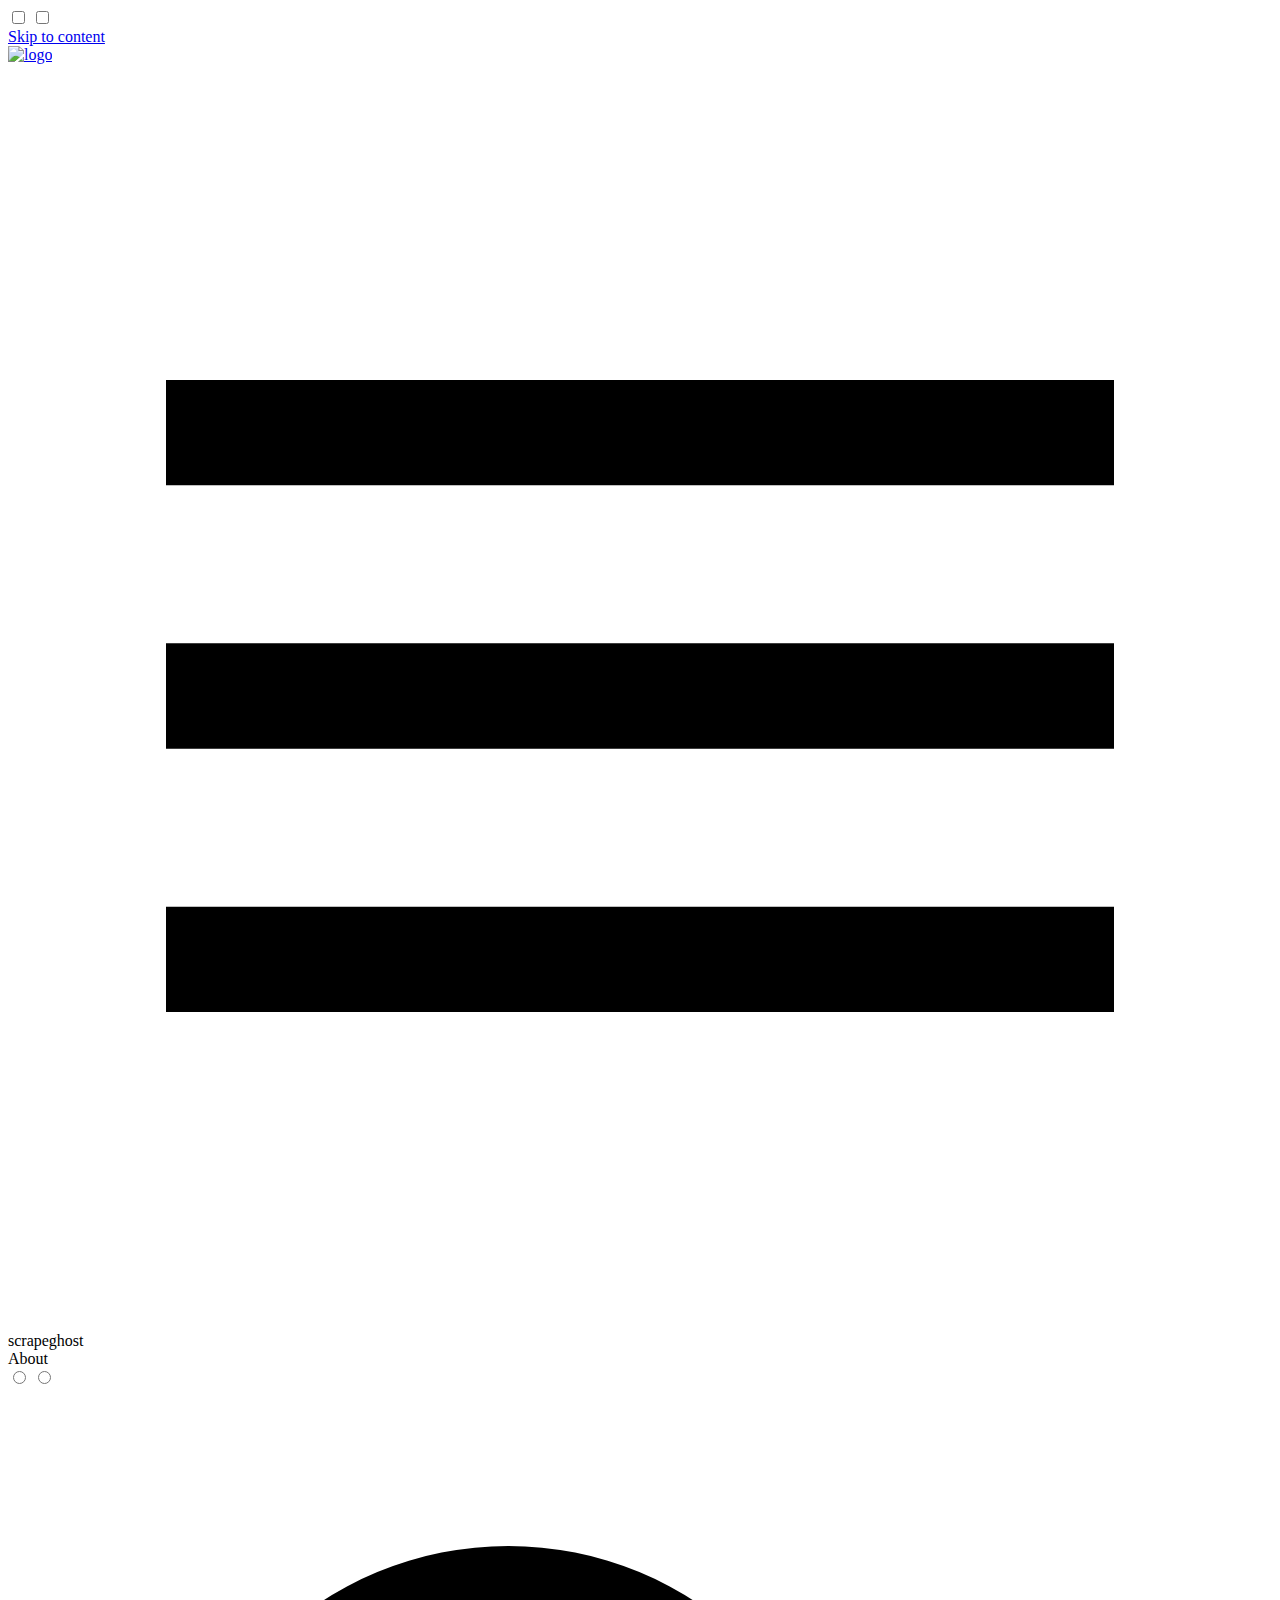
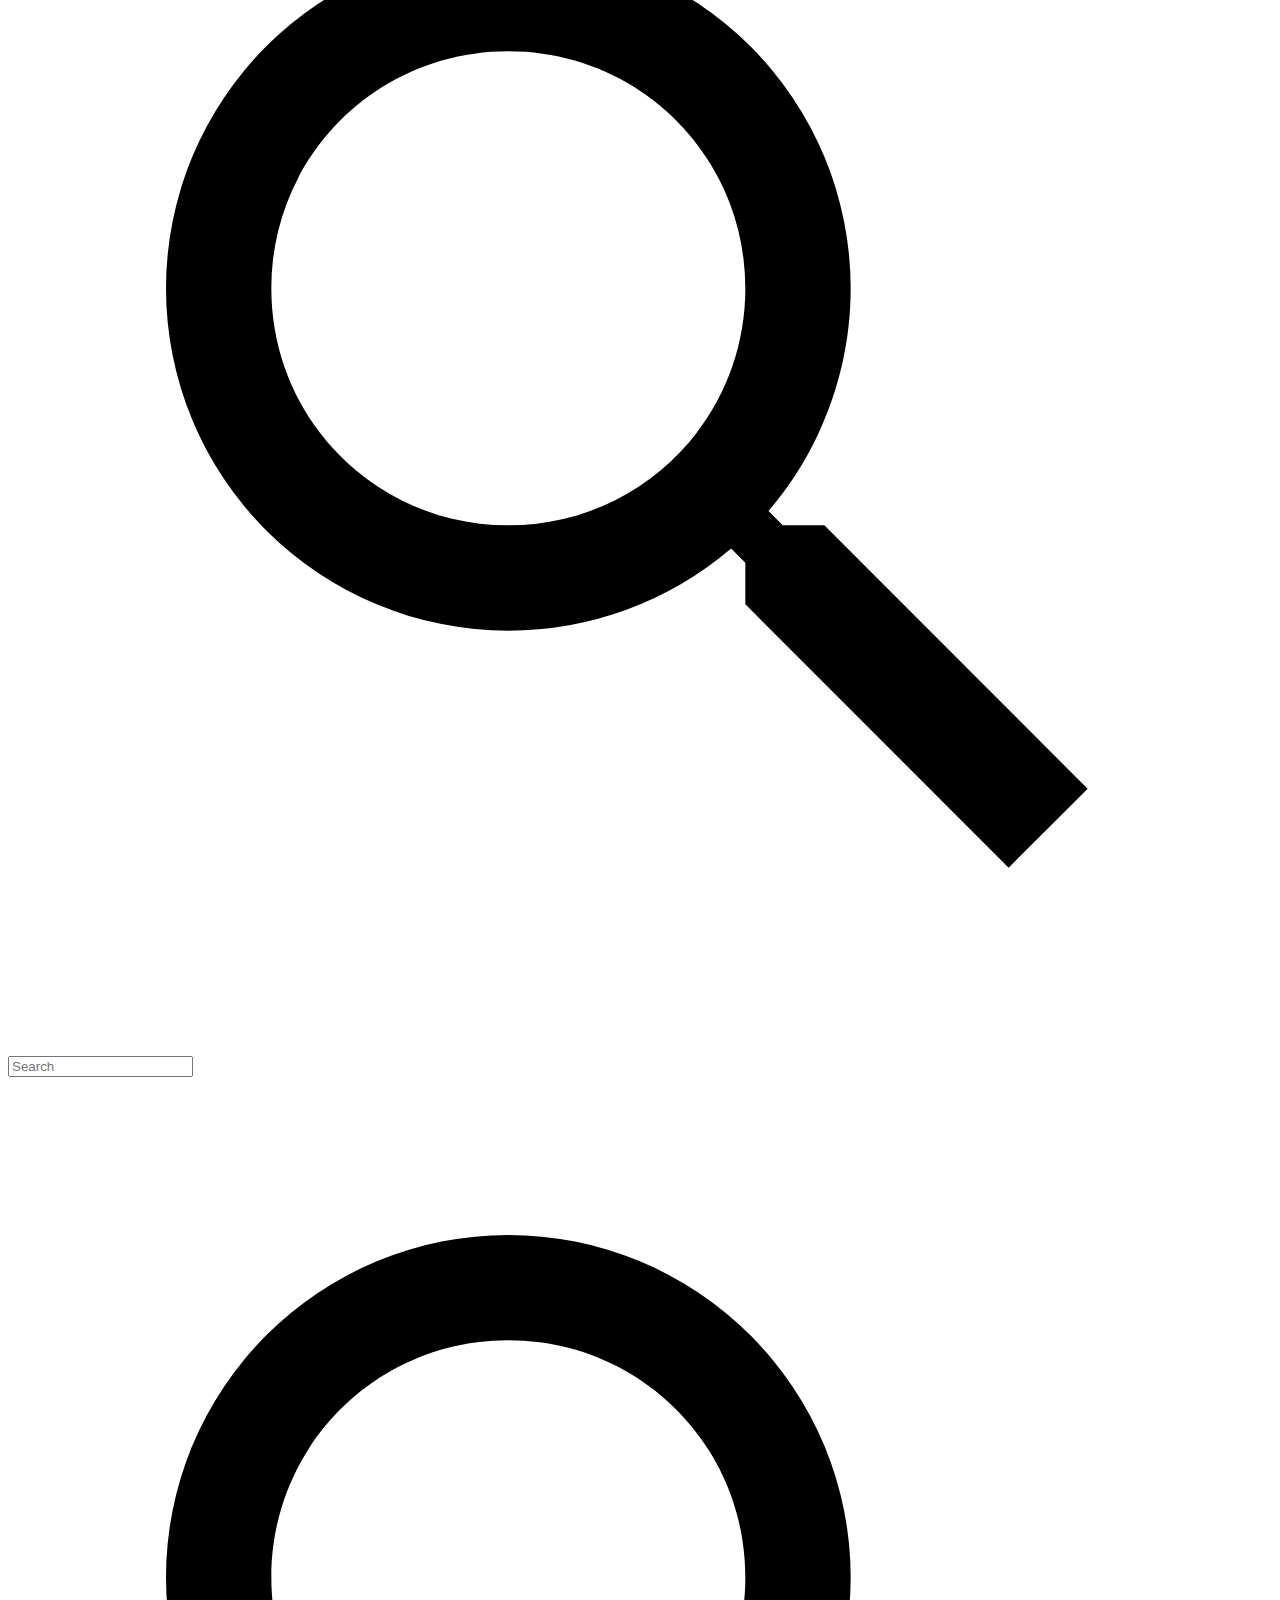
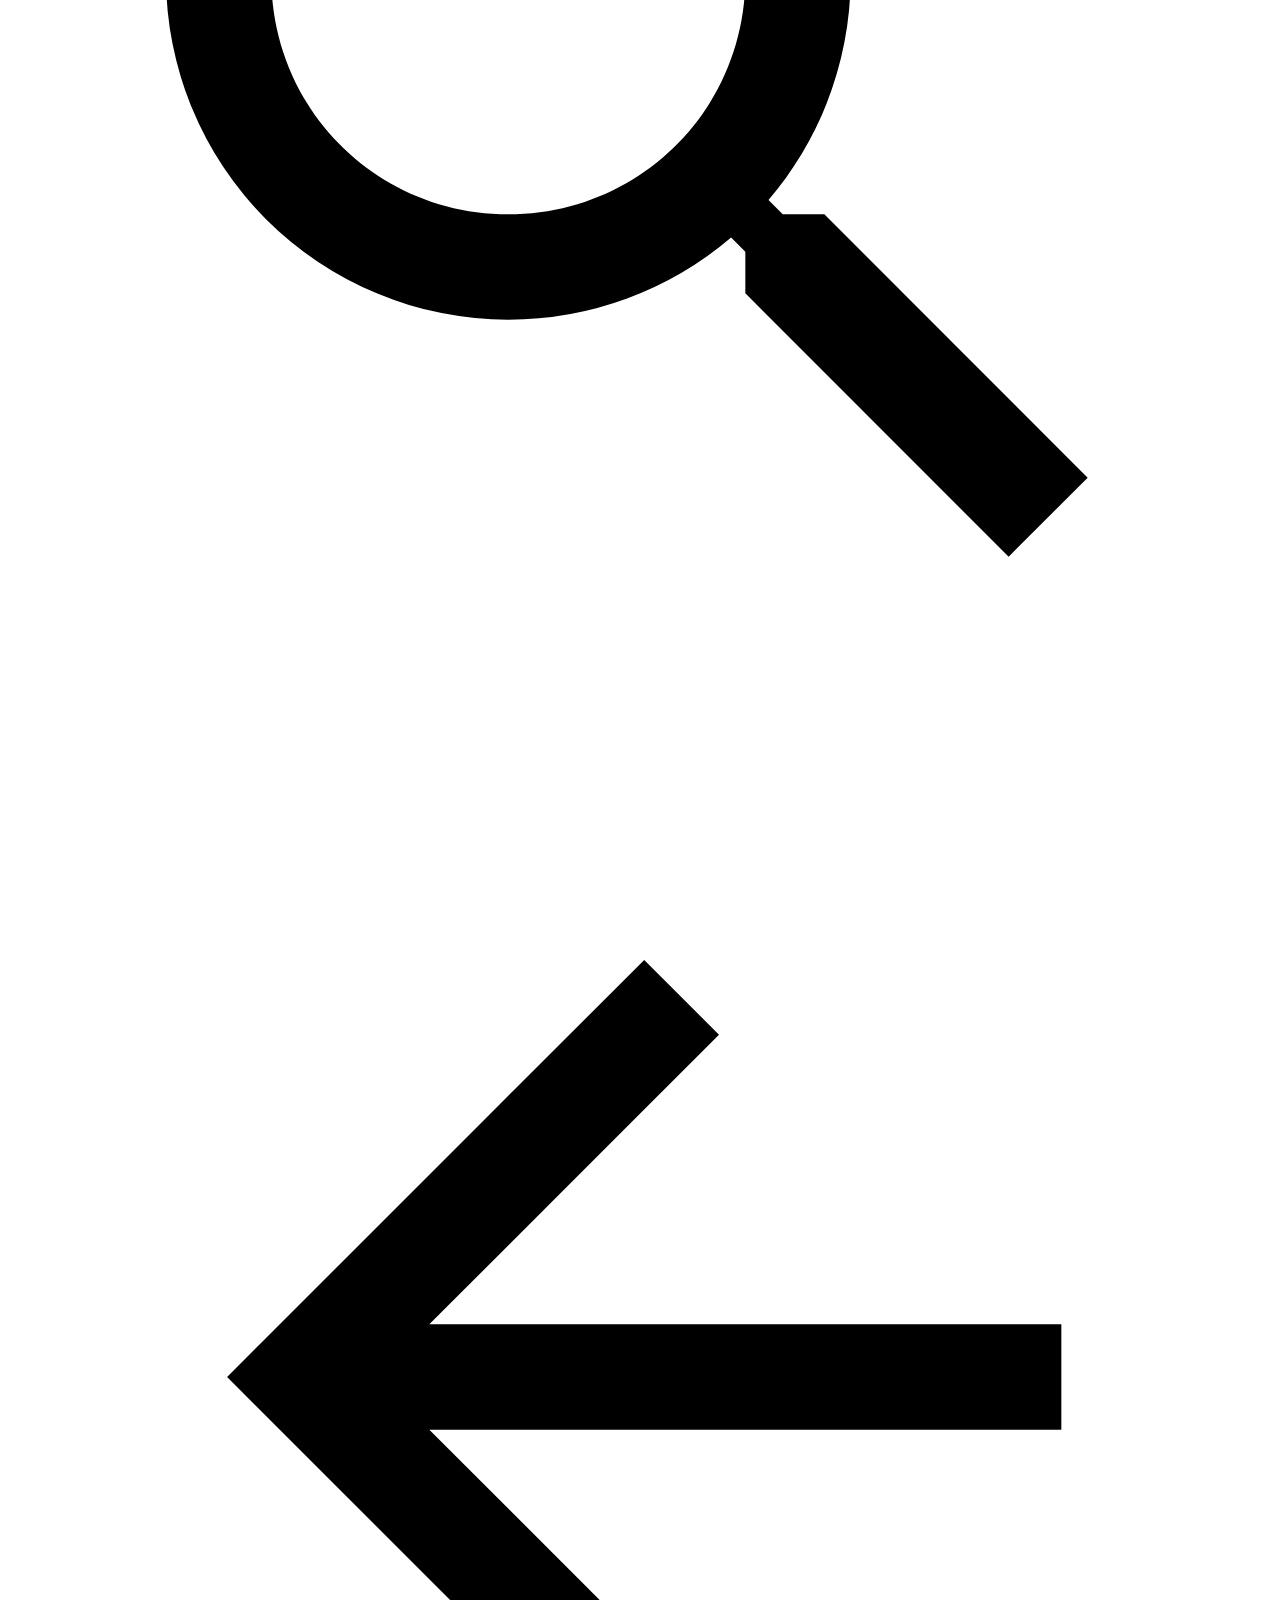
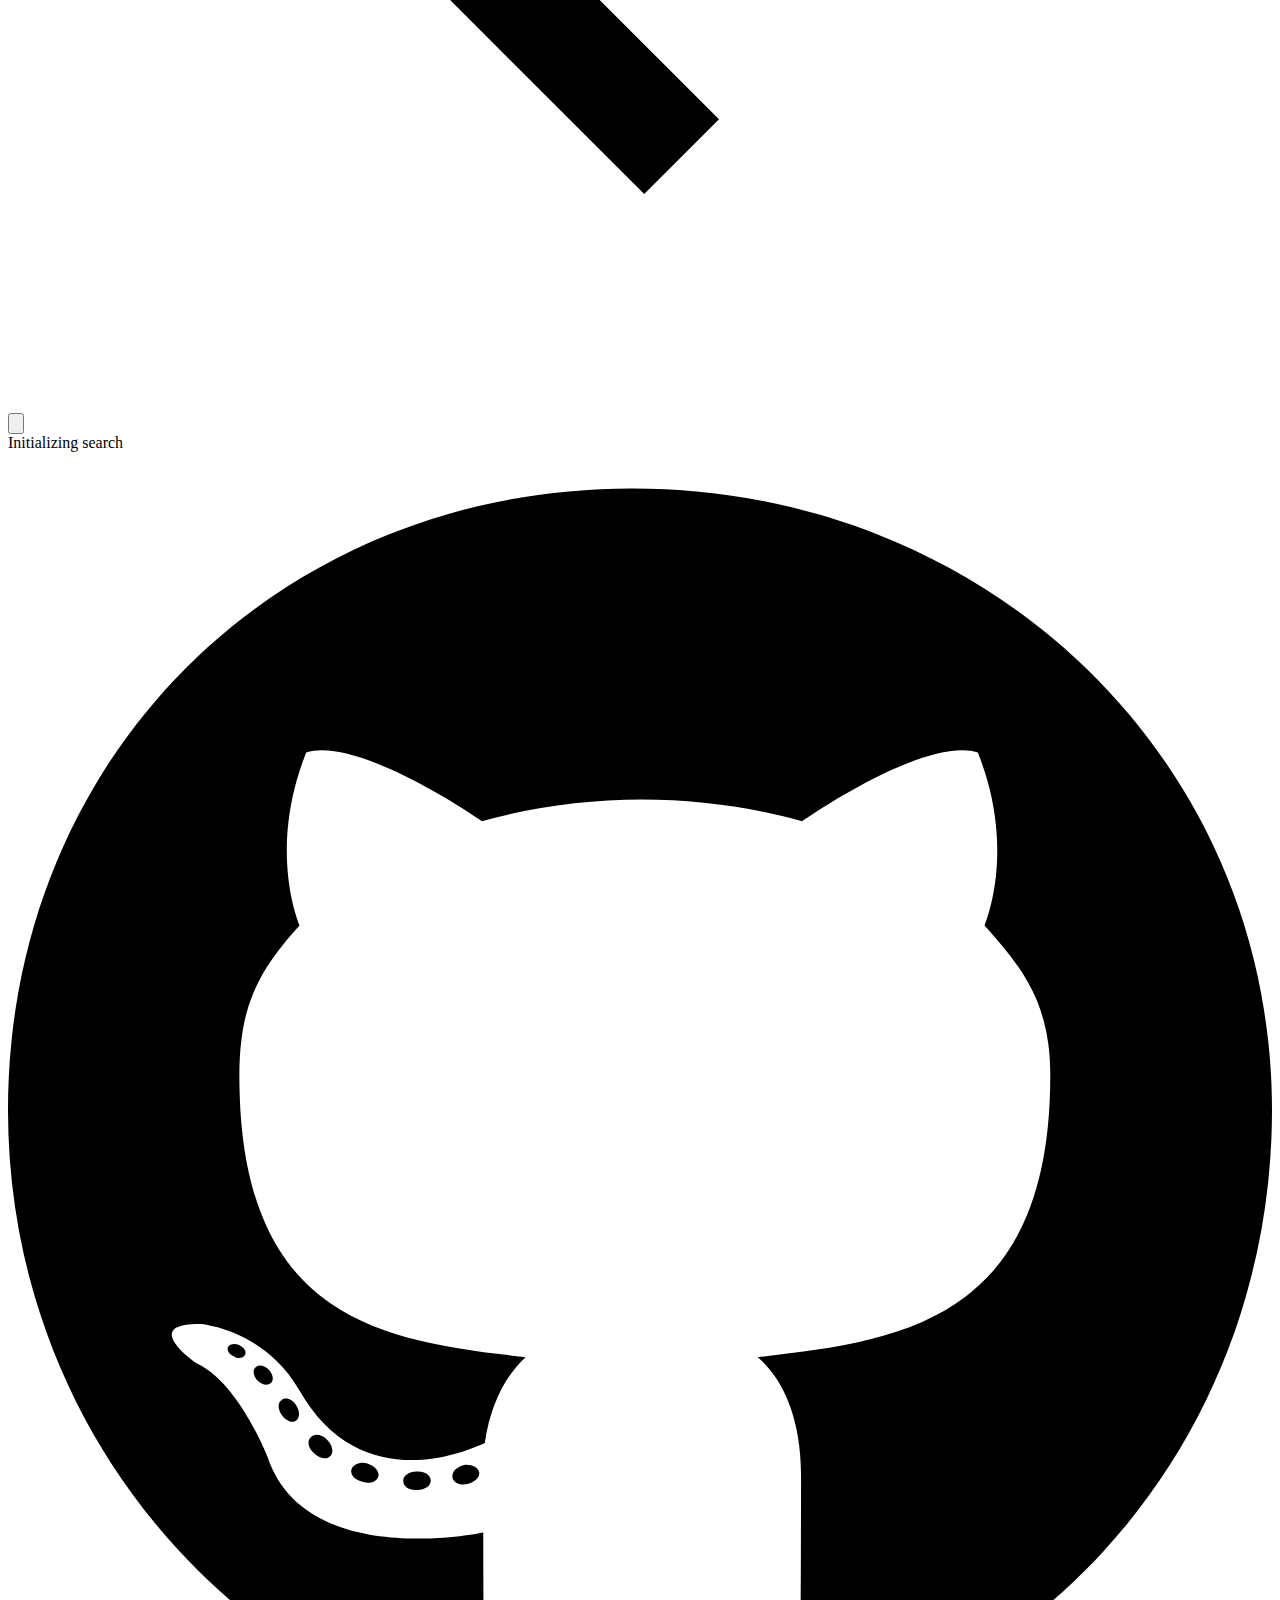
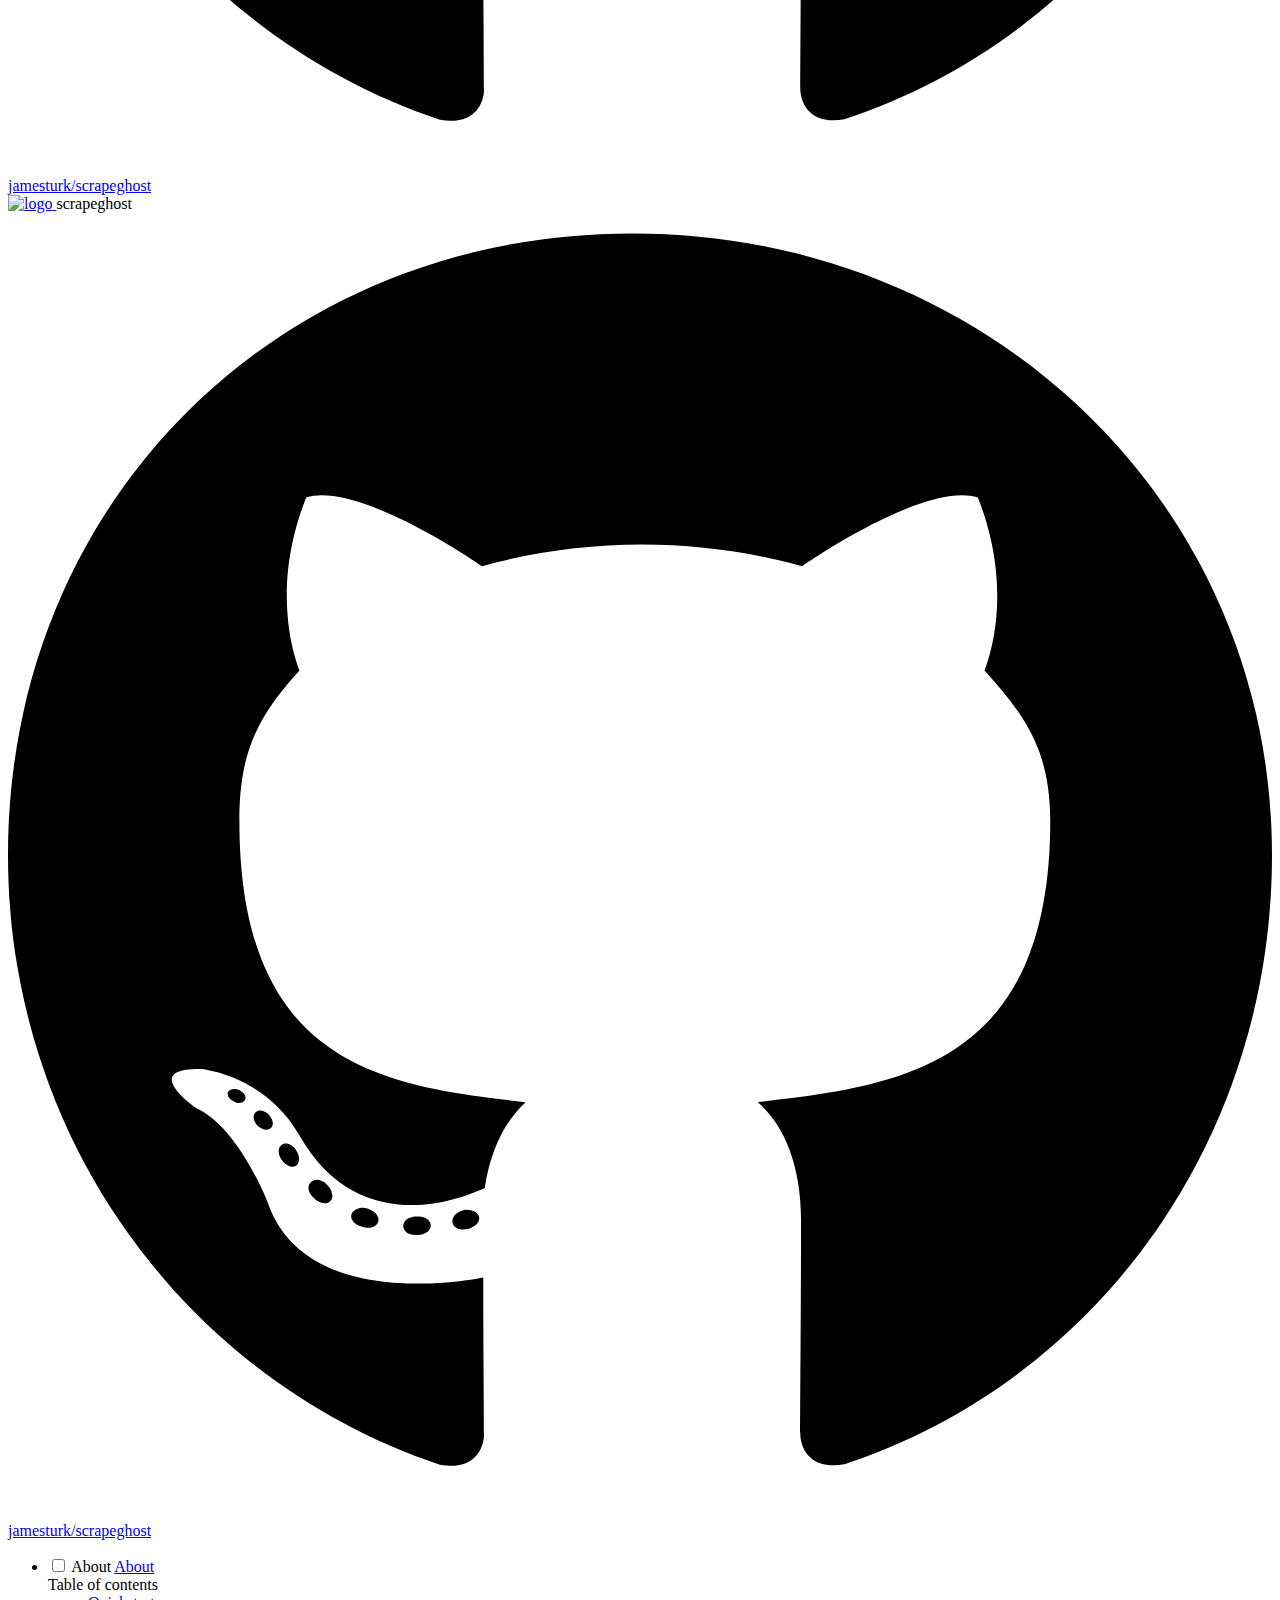
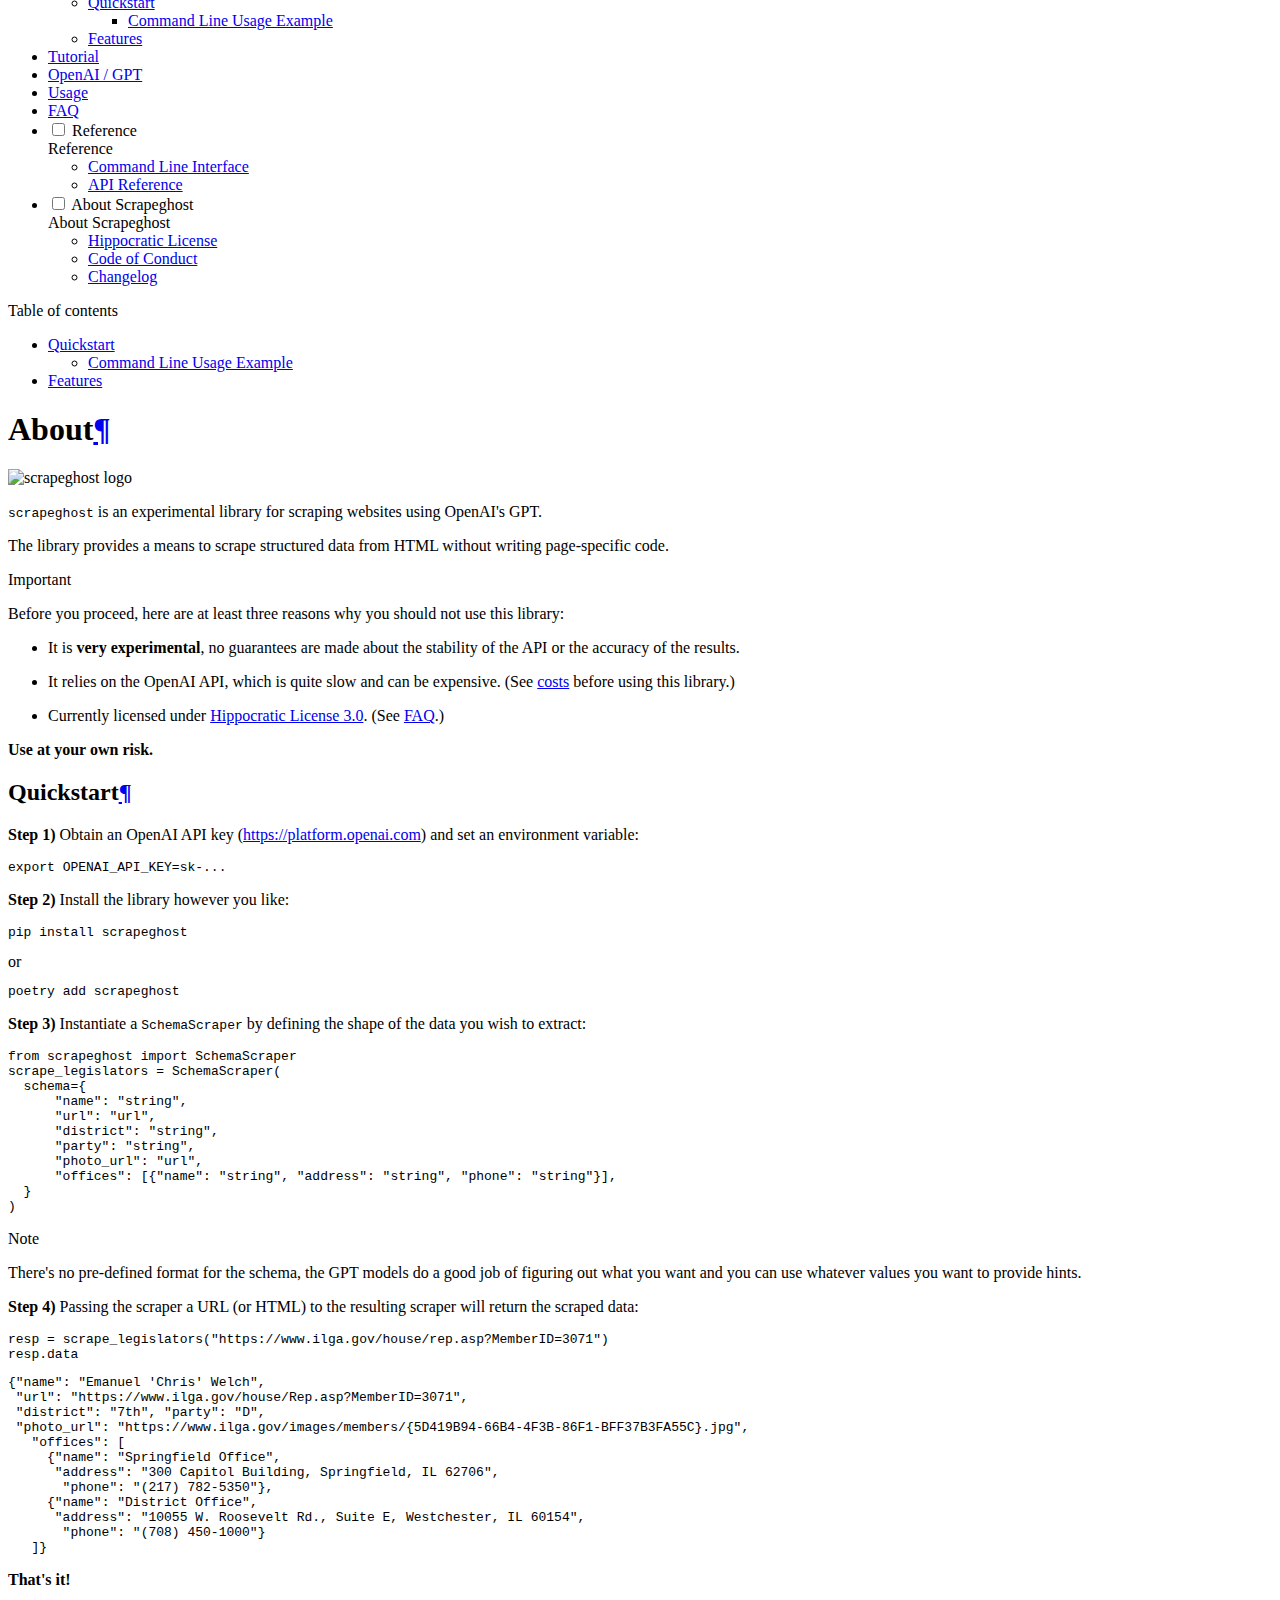
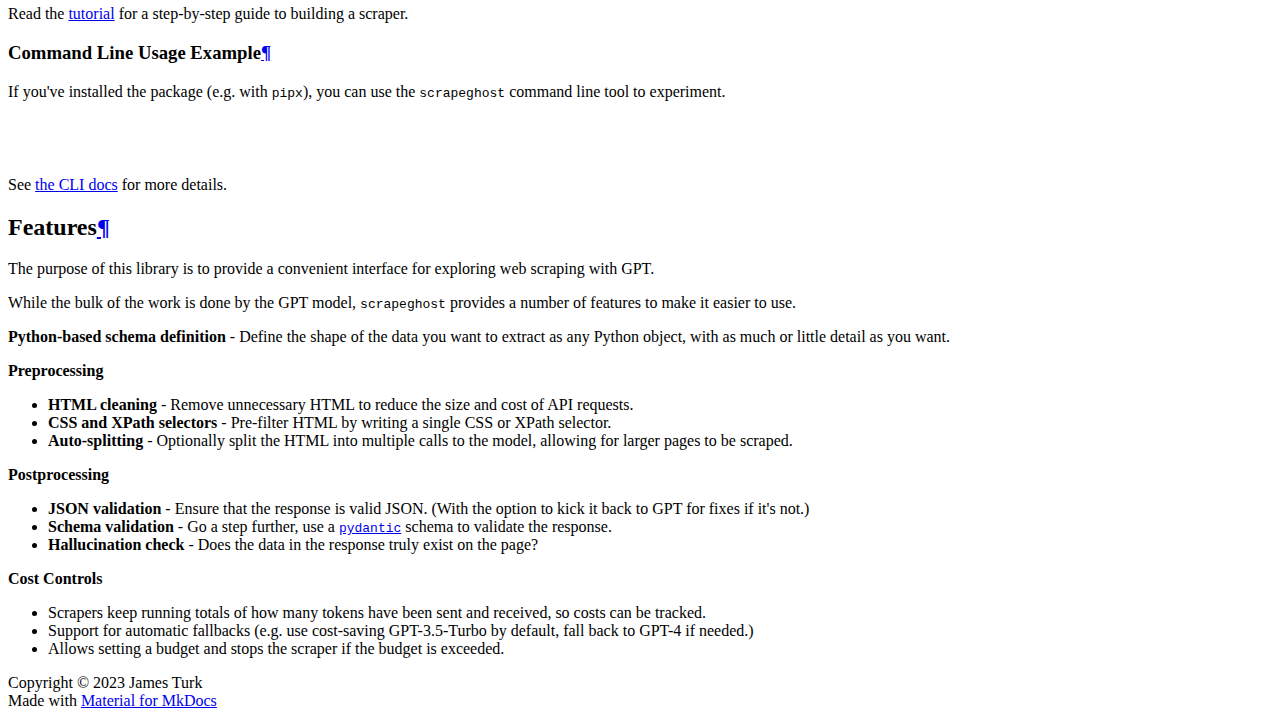
==== commit fa1fca9f: "Deployed 11e9c92 with MkDocs version: 1.4.2" ====
--- a/index.html
+++ b/index.html
@@ -18,7 +18,7 @@
       
         <link rel="next" href="tutorial/">
       
-      <link rel="icon" href="assets/images/favicon.png">
+      <link rel="icon" href="assets/scrapeghost.png">
       <meta name="generator" content="mkdocs-1.4.2, mkdocs-material-9.1.3">
     
     
@@ -65,7 +65,7 @@
     
     
     
-    <body dir="ltr" data-md-color-scheme="default" data-md-color-primary="deeppurple" data-md-color-accent="purple">
+    <body dir="ltr" data-md-color-scheme="slate" data-md-color-primary="purple" data-md-color-accent="purple">
   
     
     
@@ -95,8 +95,7 @@
   <nav class="md-header__inner md-grid" aria-label="Header">
     <a href="." title="scrapeghost" class="md-header__button md-logo" aria-label="scrapeghost" data-md-component="logo">
       
-  
-  <svg xmlns="http://www.w3.org/2000/svg" viewBox="0 0 24 24"><path d="M12 8a3 3 0 0 0 3-3 3 3 0 0 0-3-3 3 3 0 0 0-3 3 3 3 0 0 0 3 3m0 3.54C9.64 9.35 6.5 8 3 8v11c3.5 0 6.64 1.35 9 3.54 2.36-2.19 5.5-3.54 9-3.54V8c-3.5 0-6.64 1.35-9 3.54Z"/></svg>
+  <img src="assets/scrapeghost.png" alt="logo">
 
     </a>
     <label class="md-header__button md-icon" for="__drawer">
@@ -122,18 +121,18 @@
       <form class="md-header__option" data-md-component="palette">
         
           
-          <input class="md-option" data-md-color-media="" data-md-color-scheme="default" data-md-color-primary="deeppurple" data-md-color-accent="purple"  aria-label="Switch to dark mode"  type="radio" name="__palette" id="__palette_1">
-          
-            <label class="md-header__button md-icon" title="Switch to dark mode" for="__palette_2" hidden>
+          <input class="md-option" data-md-color-media="" data-md-color-scheme="slate" data-md-color-primary="purple" data-md-color-accent="purple"  aria-label="Switch to light mode"  type="radio" name="__palette" id="__palette_1">
+          
+            <label class="md-header__button md-icon" title="Switch to light mode" for="__palette_2" hidden>
+              <svg xmlns="http://www.w3.org/2000/svg" viewBox="0 0 24 24"><path d="M17 7H7a5 5 0 0 0-5 5 5 5 0 0 0 5 5h10a5 5 0 0 0 5-5 5 5 0 0 0-5-5m0 8a3 3 0 0 1-3-3 3 3 0 0 1 3-3 3 3 0 0 1 3 3 3 3 0 0 1-3 3Z"/></svg>
+            </label>
+          
+        
+          
+          <input class="md-option" data-md-color-media="" data-md-color-scheme="default" data-md-color-primary="purple" data-md-color-accent="purple"  aria-label="Switch to dark mode"  type="radio" name="__palette" id="__palette_2">
+          
+            <label class="md-header__button md-icon" title="Switch to dark mode" for="__palette_1" hidden>
               <svg xmlns="http://www.w3.org/2000/svg" viewBox="0 0 24 24"><path d="M17 6H7c-3.31 0-6 2.69-6 6s2.69 6 6 6h10c3.31 0 6-2.69 6-6s-2.69-6-6-6zm0 10H7c-2.21 0-4-1.79-4-4s1.79-4 4-4h10c2.21 0 4 1.79 4 4s-1.79 4-4 4zM7 9c-1.66 0-3 1.34-3 3s1.34 3 3 3 3-1.34 3-3-1.34-3-3-3z"/></svg>
-            </label>
-          
-        
-          
-          <input class="md-option" data-md-color-media="" data-md-color-scheme="slate" data-md-color-primary="deeppurple" data-md-color-accent="purple"  aria-label="Switch to light mode"  type="radio" name="__palette" id="__palette_2">
-          
-            <label class="md-header__button md-icon" title="Switch to light mode" for="__palette_1" hidden>
-              <svg xmlns="http://www.w3.org/2000/svg" viewBox="0 0 24 24"><path d="M17 7H7a5 5 0 0 0-5 5 5 5 0 0 0 5 5h10a5 5 0 0 0 5-5 5 5 0 0 0-5-5m0 8a3 3 0 0 1-3-3 3 3 0 0 1 3-3 3 3 0 0 1 3 3 3 3 0 0 1-3 3Z"/></svg>
             </label>
           
         
@@ -213,8 +212,7 @@
   <label class="md-nav__title" for="__drawer">
     <a href="." title="scrapeghost" class="md-nav__button md-logo" aria-label="scrapeghost" data-md-component="logo">
       
-  
-  <svg xmlns="http://www.w3.org/2000/svg" viewBox="0 0 24 24"><path d="M12 8a3 3 0 0 0 3-3 3 3 0 0 0-3-3 3 3 0 0 0-3 3 3 3 0 0 0 3 3m0 3.54C9.64 9.35 6.5 8 3 8v11c3.5 0 6.64 1.35 9 3.54 2.36-2.19 5.5-3.54 9-3.54V8c-3.5 0-6.64 1.35-9 3.54Z"/></svg>
+  <img src="assets/scrapeghost.png" alt="logo">
 
     </a>
     scrapeghost
@@ -334,7 +332,22 @@
   
     <li class="md-nav__item">
       <a href="openai/" class="md-nav__link">
-        About the OpenAI API
+        OpenAI / GPT
+      </a>
+    </li>
+  
+
+    
+      
+      
+      
+
+  
+  
+  
+    <li class="md-nav__item">
+      <a href="usage/" class="md-nav__link">
+        Usage
       </a>
     </li>
   
@@ -370,17 +383,17 @@
       
       
       
-      <input class="md-nav__toggle md-toggle " type="checkbox" id="__nav_5" >
-      
-      
-      
-        <label class="md-nav__link" for="__nav_5" id="__nav_5_label" tabindex="0">
+      <input class="md-nav__toggle md-toggle " type="checkbox" id="__nav_6" >
+      
+      
+      
+        <label class="md-nav__link" for="__nav_6" id="__nav_6_label" tabindex="0">
           Reference
           <span class="md-nav__icon md-icon"></span>
         </label>
       
-      <nav class="md-nav" data-md-level="1" aria-labelledby="__nav_5_label" aria-expanded="false">
-        <label class="md-nav__title" for="__nav_5">
+      <nav class="md-nav" data-md-level="1" aria-labelledby="__nav_6_label" aria-expanded="false">
+        <label class="md-nav__title" for="__nav_6">
           <span class="md-nav__icon md-icon"></span>
           Reference
         </label>
@@ -435,17 +448,17 @@
       
       
       
-      <input class="md-nav__toggle md-toggle " type="checkbox" id="__nav_6" >
-      
-      
-      
-        <label class="md-nav__link" for="__nav_6" id="__nav_6_label" tabindex="0">
+      <input class="md-nav__toggle md-toggle " type="checkbox" id="__nav_7" >
+      
+      
+      
+        <label class="md-nav__link" for="__nav_7" id="__nav_7_label" tabindex="0">
           About Scrapeghost
           <span class="md-nav__icon md-icon"></span>
         </label>
       
-      <nav class="md-nav" data-md-level="1" aria-labelledby="__nav_6_label" aria-expanded="false">
-        <label class="md-nav__title" for="__nav_6">
+      <nav class="md-nav" data-md-level="1" aria-labelledby="__nav_7_label" aria-expanded="false">
+        <label class="md-nav__title" for="__nav_7">
           <span class="md-nav__icon md-icon"></span>
           About Scrapeghost
         </label>
@@ -571,16 +584,25 @@
 
 
 <h1 id="about">About<a class="headerlink" href="#about" title="Permanent link">&para;</a></h1>
-<p><code>scrapeghost</code> is an experimental library for scraping websites using OpenAI's GPT API.</p>
+<p><img alt="scrapeghost logo" src="assets/scrapeghost.png" /></p>
+<p><code>scrapeghost</code> is an experimental library for scraping websites using OpenAI's GPT.</p>
 <p>The library provides a means to scrape structured data from HTML without writing page-specific code.</p>
 <div class="admonition danger">
 <p class="admonition-title">Important</p>
-<p>This library is <strong>very experimental</strong> with a rapidly evolving interface.
-No guarantees are made about the stability of the API or the accuracy of the results.</p>
-<p>Additionally, be aware of <a href="openai/#costs">the potential costs</a> before using this library.</p>
+<p>Before you proceed, here are at least three reasons why you should not use this library:</p>
+<ul>
+<li>
+<p>It is <strong>very experimental</strong>, no guarantees are made about the stability of the API or the accuracy of the results.</p>
+</li>
+<li>
+<p>It relies on the OpenAI API, which is quite slow and can be expensive.  (See <a href="openai/#costs">costs</a> before using this library.)</p>
+</li>
+<li>
+<p>Currently licensed under <a href="LICENSE/">Hippocratic License 3.0</a>.   (See <a href="faq/#whats-with-the-license">FAQ</a>.)</p>
+</li>
+</ul>
 <p><strong>Use at your own risk.</strong></p>
 </div>
-<p>Currently licensed under <a href="LICENSE/">Hippocratic License 3.0</a>.   (See <a href="faq/#whats-with-the-license">FAQ</a>.)</p>
 <h2 id="quickstart">Quickstart<a class="headerlink" href="#quickstart" title="Permanent link">&para;</a></h2>
 <p><strong>Step 1)</strong> Obtain an OpenAI API key (<a href="https://platform.openai.com">https://platform.openai.com</a>) and set an environment variable:</p>
 <div class="highlight"><pre><span></span><code><span class="nb">export</span><span class="w"> </span><span class="nv">OPENAI_API_KEY</span><span class="o">=</span>sk-...
@@ -608,8 +630,9 @@
 <p class="admonition-title">Note</p>
 <p>There's no pre-defined format for the schema, the GPT models do a good job of figuring out what you want and you can use whatever values you want to provide hints.</p>
 </div>
-<p><strong>Step 4)</strong> Passing the scraper a URL (or HTML) to the resulting scraper will return a dictionary of the scraped data:</p>
-<p><div class="highlight"><pre><span></span><code> <span class="n">scrape_legislators</span><span class="p">(</span><span class="s2">&quot;https://www.ilga.gov/house/rep.asp?MemberID=3071&quot;</span><span class="p">)</span>
+<p><strong>Step 4)</strong> Passing the scraper a URL (or HTML) to the resulting scraper will return the scraped data:</p>
+<p><div class="highlight"><pre><span></span><code><span class="n">resp</span> <span class="o">=</span> <span class="n">scrape_legislators</span><span class="p">(</span><span class="s2">&quot;https://www.ilga.gov/house/rep.asp?MemberID=3071&quot;</span><span class="p">)</span>
+<span class="n">resp</span><span class="o">.</span><span class="n">data</span>
 </code></pre></div>
 <div class="highlight"><pre><span></span><code><span class="p">{</span><span class="nt">&quot;name&quot;</span><span class="p">:</span><span class="w"> </span><span class="s2">&quot;Emanuel &#39;Chris&#39; Welch&quot;</span><span class="p">,</span>
 <span class="w"> </span><span class="nt">&quot;url&quot;</span><span class="p">:</span><span class="w"> </span><span class="s2">&quot;https://www.ilga.gov/house/Rep.asp?MemberID=3071&quot;</span><span class="p">,</span>
@@ -628,55 +651,33 @@
 <p>Read the <a href="tutorial/">tutorial</a> for a step-by-step guide to building a scraper.</p>
 <h3 id="command-line-usage-example">Command Line Usage Example<a class="headerlink" href="#command-line-usage-example" title="Permanent link">&para;</a></h3>
 <p>If you've installed the package (e.g. with <code>pipx</code>), you can use the <code>scrapeghost</code> command line tool to experiment.</p>
-<p><div class="highlight"><pre><span></span><code><span class="ch">#!/bin/sh </span>
-scrapeghost<span class="w"> </span>https://www.ncleg.gov/Members/Biography/S/436<span class="w">  </span><span class="se">\</span>
-<span class="w">        </span>--schema<span class="w"> </span><span class="s2">&quot;{&#39;first_name&#39;: &#39;str&#39;, &#39;last_name&#39;: &#39;str&#39;,</span>
-<span class="s2">        &#39;photo_url&#39;: &#39;url&#39;, &#39;offices&#39;: [] }&#39;&quot;</span><span class="w"> </span><span class="se">\</span>
-<span class="w">        </span>--css<span class="w"> </span>div.card<span class="w"> </span><span class="p">|</span><span class="w"> </span>python<span class="w"> </span>-m<span class="w"> </span>json.tool
+<p><div class="highlight"><pre><span></span><code>
 </code></pre></div>
-<div class="highlight"><pre><span></span><code><span class="p">{</span>
-<span class="w">    </span><span class="nt">&quot;first_name&quot;</span><span class="p">:</span><span class="w"> </span><span class="s2">&quot;Gale&quot;</span><span class="p">,</span>
-<span class="w">    </span><span class="nt">&quot;last_name&quot;</span><span class="p">:</span><span class="w"> </span><span class="s2">&quot;Adcock&quot;</span><span class="p">,</span>
-<span class="w">    </span><span class="nt">&quot;photo_url&quot;</span><span class="p">:</span><span class="w"> </span><span class="s2">&quot;https://www.ncleg.gov/Members/MemberImage/S/436/Low&quot;</span><span class="p">,</span>
-<span class="w">    </span><span class="nt">&quot;offices&quot;</span><span class="p">:</span><span class="w"> </span><span class="p">[</span>
-<span class="w">        </span><span class="p">{</span>
-<span class="w">            </span><span class="nt">&quot;type&quot;</span><span class="p">:</span><span class="w"> </span><span class="s2">&quot;mailing&quot;</span><span class="p">,</span>
-<span class="w">            </span><span class="nt">&quot;address&quot;</span><span class="p">:</span><span class="w"> </span><span class="s2">&quot;16 West Jones Street, Rm. 1104, Raleigh, NC 27601&quot;</span>
-<span class="w">        </span><span class="p">},</span>
-<span class="w">        </span><span class="p">{</span>
-<span class="w">            </span><span class="nt">&quot;type&quot;</span><span class="p">:</span><span class="w"> </span><span class="s2">&quot;phone&quot;</span><span class="p">,</span>
-<span class="w">            </span><span class="nt">&quot;number&quot;</span><span class="p">:</span><span class="w"> </span><span class="s2">&quot;(919) 715-3036&quot;</span>
-<span class="w">        </span><span class="p">},</span>
-<span class="w">        </span><span class="p">{</span>
-<span class="w">            </span><span class="nt">&quot;type&quot;</span><span class="p">:</span><span class="w"> </span><span class="s2">&quot;email&quot;</span><span class="p">,</span>
-<span class="w">            </span><span class="nt">&quot;address&quot;</span><span class="p">:</span><span class="w"> </span><span class="s2">&quot;Gale.Adcock@ncleg.gov&quot;</span>
-<span class="w">        </span><span class="p">}</span>
-<span class="w">    </span><span class="p">]</span>
-<span class="p">}</span>
+<div class="highlight"><pre><span></span><code>
 </code></pre></div></p>
 <p>See <a href="cli/">the CLI docs</a> for more details.</p>
 <h2 id="features">Features<a class="headerlink" href="#features" title="Permanent link">&para;</a></h2>
-<p>The bulk of the work is of course done by the GPT models.
-The purpose of this library is to provide a convenient interface for using GPT for the purpose of web scraping.</p>
-<p><strong>Python-based schema definition</strong> - Define the shape of the data you want to extract as any Python object.</p>
+<p>The purpose of this library is to provide a convenient interface for exploring web scraping with GPT.</p>
+<p>While the bulk of the work is done by the GPT model, <code>scrapeghost</code> provides a number of features to make it easier to use.</p>
+<p><strong>Python-based schema definition</strong> - Define the shape of the data you want to extract as any Python object, with as much or little detail as you want.</p>
+<p><strong>Preprocessing</strong></p>
 <ul>
-<li>Future versions will support optional validation that the response matches the schema.</li>
+<li><strong>HTML cleaning</strong> - Remove unnecessary HTML to reduce the size and cost of API requests.</li>
+<li><strong>CSS and XPath selectors</strong> - Pre-filter HTML by writing a single CSS or XPath selector.</li>
+<li><strong>Auto-splitting</strong> - Optionally split the HTML into multiple calls to the model, allowing for larger pages to be scraped.</li>
 </ul>
-<p><strong>Token Reduction</strong> - Fewer tokens means lower costs, faster responses, and staying under the API's token limits.</p>
+<p><strong>Postprocessing</strong></p>
 <ul>
-<li><strong>Automatic HTML cleaning</strong> - Remove unnecessary HTML tags and attributes to reduce the size of the HTML sent to the model.</li>
-<li><strong>CSS and XPath selectors</strong> - Pre-filter the HTML to send to the model by writing a single CSS or XPath selector.</li>
-<li><strong>Auto-splitting</strong> - Optionally split the HTML into multiple calls to the model, each of a specified length.</li>
+<li><strong>JSON validation</strong> - Ensure that the response is valid JSON.  (With the option to kick it back to GPT for fixes if it's not.)</li>
+<li><strong>Schema validation</strong> - Go a step further, use a <a href="https://pydantic-docs.helpmanual.io/"><code>pydantic</code></a> schema to validate the response.</li>
+<li><strong>Hallucination check</strong> - Does the data in the response truly exist on the page?</li>
 </ul>
-<p><strong>Cost Controls</strong> - Scrapers keep running totals of how many tokens have been sent and received, so costs can be tracked.</p>
+<p><strong>Cost Controls</strong></p>
 <ul>
-<li>Future versions will allow setting a budget and stopping the scraper if the budget is exceeded.</li>
+<li>Scrapers keep running totals of how many tokens have been sent and received, so costs can be tracked.</li>
+<li>Support for automatic fallbacks (e.g. use cost-saving GPT-3.5-Turbo by default, fall back to GPT-4 if needed.)</li>
+<li>Allows setting a budget and stops the scraper if the budget is exceeded.</li>
 </ul>
-<p><strong>Model Options</strong> - Works with GPT-3.5-Turbo or GPT 4, and allows passing additional parameters to the model to customize behavior.</p>
-<ul>
-<li>Support for automatic fallbacks (e.g. use cost-saving GPT-3.5-Turbo by default, fall back to GPT-4 if needed.)</li>
-</ul>
-<p><strong>Error Handling &amp; Logging</strong> - Detailed logging and error handling to help debug issues.</p>
 
 
 
--- a/assets/extra.css
+++ b/assets/extra.css
@@ -0,0 +1,3 @@
+:root>* {
+    // --md-code-hl-color: yellow;
+}